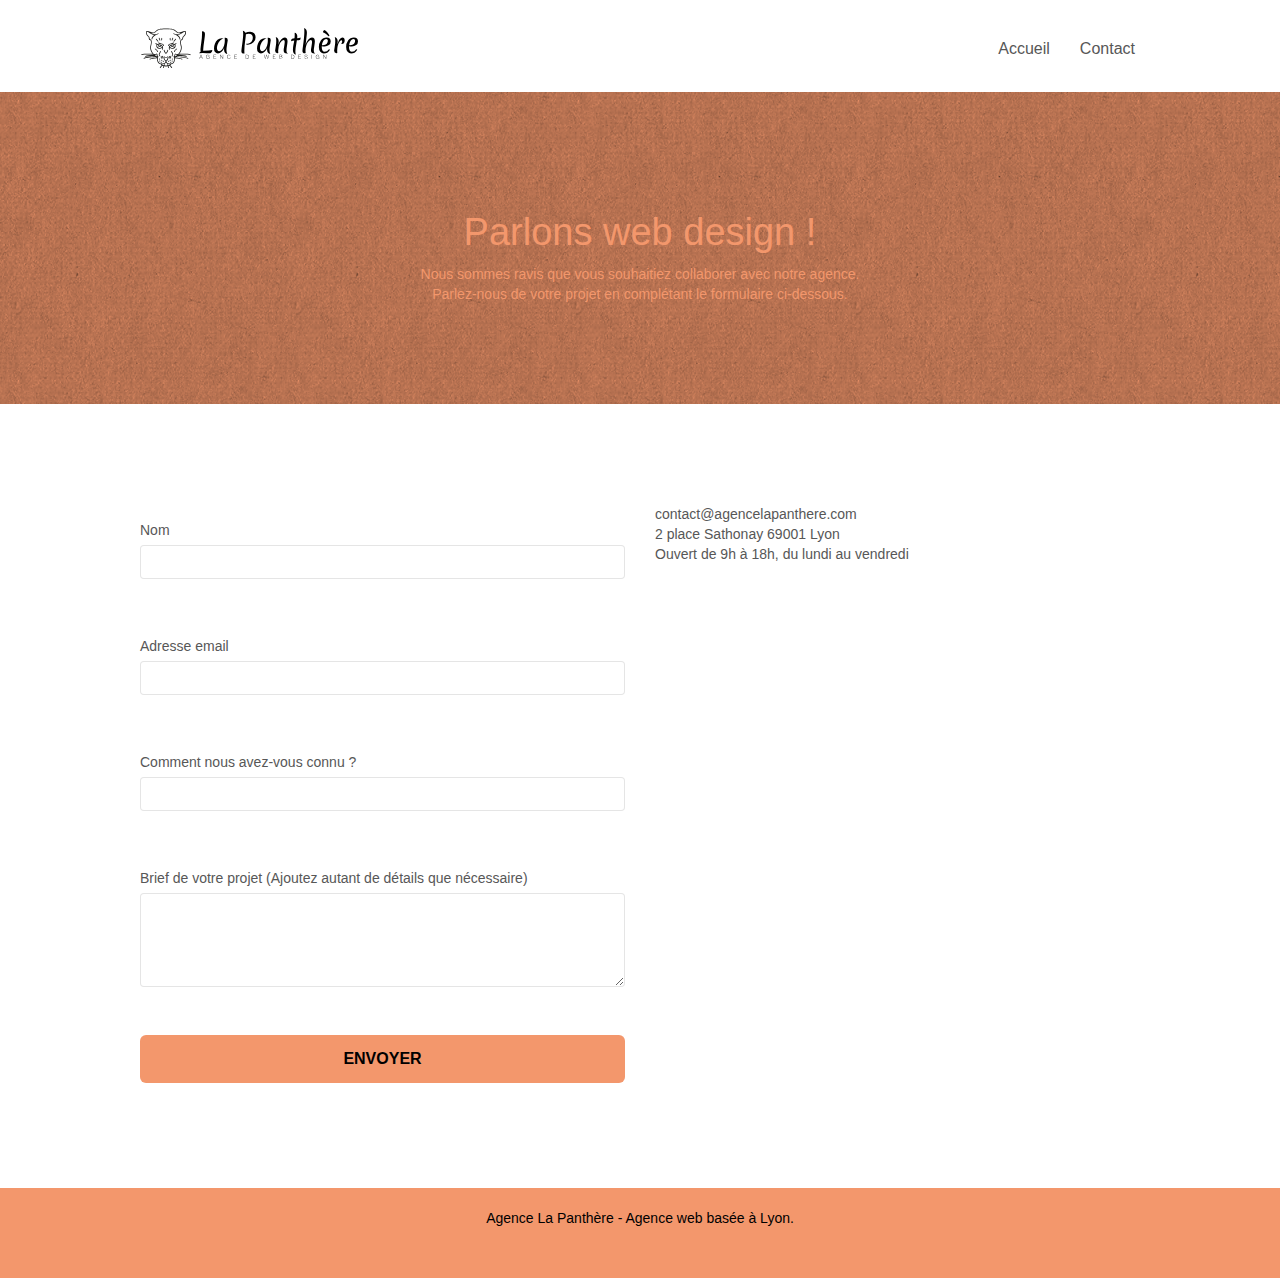
==== contact.html @ 36105abf "Maj 10 - lien de la "page2.html" vers "contact.html"" ====
<!doctype html>
<html lang="fr">
<head>
	<meta charset="utf-8">
	<meta name="keywords" content="">
	<meta name="description" content="Contact et coordonnées de l'agence de design La Panthère à Lyon et Paris pour étude de votre projet via ce formulaire, parlons de votre futur succès de stratégie de communication web, de la meilleure identité visuelle et positionnement SEO à adopter">
	<meta name="viewport" content="width=device-width, initial-scale=1.0, viewport-fit=cover">
	<link rel="shortcut icon" type="image/png" href="favicon.avif">

	<link rel="stylesheet" type="text/css" href="./css/bootstrap.css">
	<link rel="stylesheet" type="text/css" href="style.css">

	<title>contact</title>

	<!-- Analytics -->
	<!-- Analytics END -->

</head>
<body>
	<!-- Principal conteneur -->
	<div class="page-container">

		<!-- bloc-0 -->
		<div class="bloc bgc-white l-bloc " id="bloc-0">
			<div class="container bloc-sm">
				<nav class="navbar row">
					<div class="navbar-header">
						<a class="navbar-brand" alt="lien de la page d'accueil" href="index.html"><img src="img/agence-la-panthere-monochrome.svg" alt="atlanta web design logo" height="40" /></a>
						<button id="nav-toggle" type="button" class="ui-navbar-toggle navbar-toggle" data-toggle="collapse" data-target=".navbar-1">
							<span class="sr-only">Toggle navigation</span><span class="icon-bar"></span><span class="icon-bar"></span><span class="icon-bar"></span>
						</button>
					</div>
					<div class="collapse navbar-collapse navbar-1 special-dropdown-nav">
						<ul class="site-navigation nav navbar-nav">
							<li>
								<a alt="lien de la page d'accueil" href="index.html">Accueil</a>
							</li>
							<li>
							</li>
							<li>
								<a alt="lien de la page de contact" href="contact.html">Contact</a>
							</li>
						</ul>
					</div>
				</nav>
			</div>
		</div>
		<!-- bloc-0 END -->
		<!-- bloc-6 -->
		<div class="bloc bg-dots-bg bg-repeat bgc-atomic-tangerine d-bloc bloc-bg-texture texture-paper" id="bloc-6">
			<div class="container bloc-lg">
				<div class="row">
					<div class="col-sm-12">
						<h1 class="text-center hero-bloc-text tc-white">
							Parlons web design !
						</h1>
						<p class="text-center mg-lg tc-white tight-width-whitespace">
							Nous sommes ravis que vous souhaitiez collaborer avec notre agence.<br>
							Parlez-nous de votre projet en complétant le formulaire ci-dessous.
						</p>
					</div>
				</div>
			</div>
		</div>
		<!-- bloc-6 END -->
		<!-- bloc-7 -->
		<div class="bloc bgc-white l-bloc" id="bloc-7">
			<div class="container bloc-lg">
				<div class="row">
					<div class="col-sm-6">
						<form id="form_1" novalidate success-msg="Your message has been sent." fail-msg="Sorry it seems that our mail server is not responding, Sorry for the inconvenience!">
							<div class="form-group">
								<label for="name">
									Nom
								</label>
								<input id="name" class="form-control" required />
							</div>
							<div class="form-group">
								<label for="email">
									Adresse email
								</label>
								<input id="email" class="form-control" type="email" required />
							</div>
							<div class="form-group">
								<label for="input_504">
									Comment nous avez-vous connu ?
								</label>
								<input class="form-control" type="text" id="input_504" required />
							</div>
							<div class="form-group">
								<label for="message">
									Brief de votre projet (Ajoutez autant de détails que nécessaire)<br>
								</label><textarea id="message" class="form-control" rows="4" cols="50" required></textarea>
							</div>
							<button class="bloc-button btn btn-lg btn-block cta-hero btn-atomic-tangerine" type="submit">
								Envoyer
							</button>
						</form>
					</div>
					<div class="col-sm-6">
						<p>
							contact@agencelapanthere.com<br>2 place Sathonay 69001 Lyon<br>Ouvert de 9h à 18h, du lundi au vendredi<br>
						</p>
					</div>
				</div>
			</div>
		</div>
		<!-- bloc-7 END -->
		<!-- ScrollToTop Button -->
		<a class="bloc-button btn btn-d scrollToTop" onclick="scrollToTarget('1')"><span class="fa fa-chevron-up"></span></a>
		<!-- ScrollToTop Button END-->
		<!-- Footer - bloc-8 -->
		<div class="bloc bgc-atomic-tangerine d-bloc" id="bloc-8">
			<div class="container bloc-sm">
				<div class="row">
					<div class="col-sm-12">
						<p class="text-center black">
							Agence La Panthère - Agence web basée à Lyon.<br>
						</p>
						<div class="row row-no-gutters social">
							<div class="col-sm-3">
								<div class="text-center">
									<a alt="lien de la page d'accueil" class="social" href="index.html"><span class="fa fa-twitter icon-md"></span></a>
								</div>
							</div>
							<div class="col-sm-3">
								<div class="text-center">
									<a alt="lien de la page d'accueil" class="social" href="index.html"><span class="fa fa-facebook icon-md"></span></a>
								</div>
							</div>
							<div class="col-sm-3">
								<div class="text-center">
									<a alt="lien de la page d'accueil" class="social" href="index.html"><span class="fa fa-dribbble icon-md"></span></a>
								</div>
							</div>
							<div class="col-sm-3">
								<div class="text-center">
									<a alt="lien de la page d'accueil" class="social" href="index.html"><span class="fa fa-instagram icon-md"></span></a>
								</div>
							</div>
						</div>
					</div>
				</div>
			</div>
		</div>
		<!-- Footer - bloc-8 END -->

	</div>
	<!-- Principal conteneur END -->


</body>
<script src="./js/jquery-2.1.0.js"></script><!--MAJ 06--->
<script src="./js/bootstrap.js"></script><!--MAJ 06--->
<script src="./js/blocs.js"></script><!--MAJ 06--->
<script src="./js/jqBootstrapValidation.js"></script><!--MAJ 06--->
<script src="./js/formHandler.js"></script><!--MAJ 06--->
</html>
---- style.css ----
body {
    margin: 0;
    padding: 0;
    background: #FFF;
    overflow-x: hidden;
    -webkit-font-smoothing: antialiased;
    -moz-osx-font-smoothing: grayscale;
}

a,
button {
    transition: all .3s ease-in-out;
    outline: none!important;
}

a:hover {
    text-decoration: none;
    cursor: pointer;
}

#page-loading-blocs-notifaction {
    position: fixed;
    top: 0;
    bottom: 0;
    width: 100%;
    z-index: 100000;
    background: #FFFFFF url("img/pageload-spinner.gif") no-repeat center center;
}

.bloc {
    width: 100%;
    clear: both;
    background: 50% 50% no-repeat;
    padding: 0 50px;
    -webkit-background-size: cover;
    -moz-background-size: cover;
    -o-background-size: cover;
    background-size: cover;
    position: relative;
}

.bloc .container {
    padding-left: 0;
    padding-right: 0;
}

.bloc-lg {
    padding: 100px 50px;
}
/*maj texte sous forme image MAJ 08*/
.bloc-md {
    padding: 70px;
}

.bloc-sm {
    padding: 20px 50px;
}

.bg-center,
.bg-l-edge,
.bg-r-edge,
.bg-t-edge,
.bg-b-edge,
.bg-tl-edge,
.bg-bl-edge,
.bg-tr-edge,
.bg-br-edge,
.bg-repeat {
    -webkit-background-size: auto!important;
    -moz-background-size: auto!important;
    -o-background-size: auto!important;
    background-size: auto!important;
}

.bg-repeat {
    background: repeat;
}

.bg-t-edge {
    background: top no-repeat;
}

.bloc-bg-texture::before {
    content: "";
    background-size: 2px 2px;
    position: absolute;
    top: 0;
    bottom: 0;
    left: 0;
    right: 0;
}

.texture-paper::before {
    background: url("img/texture-paper.avif");
    background-size: 280px 280px;
}

.b-parallax {
    background-attachment: fixed;
}

.d-bloc {
    color: rgba(255, 255, 255, .7);
}

.d-bloc button:hover {
    color: rgba(255, 255, 255, .9);
}

.d-bloc .icon-round,
.d-bloc .icon-square,
.d-bloc .icon-rounded,
.d-bloc .icon-semi-rounded-a,
.d-bloc .icon-semi-rounded-b {
    border-color: rgba(255, 255, 255, .9);
}

.d-bloc .divider-h span {
    border-color: rgba(255, 255, 255, .2);
}

.d-bloc .a-btn,
.d-bloc .navbar a,
.d-bloc .navbar-brand,
.d-bloc a .icon-sm,
.d-bloc a .icon-md,
.d-bloc a .icon-lg,
.d-bloc a .icon-xl,
.d-bloc h1 a,
.d-bloc h2 a,
.d-bloc h3 a,
.d-bloc h4 a,
.d-bloc h5 a,
.d-bloc h6 a,
.d-bloc p a {
    color: rgba(255, 255, 255, .6);
}

.d-bloc .a-btn:hover,
.d-bloc .navbar a:hover,
.d-bloc .navbar-brand:hover,
.d-bloc a:hover .icon-sm,
.d-bloc a:hover .icon-md,
.d-bloc a:hover .icon-lg,
.d-bloc a:hover .icon-xl,
.d-bloc h1 a:hover,
.d-bloc h2 a:hover,
.d-bloc h3 a:hover,
.d-bloc h4 a:hover,
.d-bloc h5 a:hover,
.d-bloc h6 a:hover,
.d-bloc p a:hover {
    color: rgba(255, 255, 255, 1);
}

.d-bloc .navbar-toggle .icon-bar {
    background: rgba(255, 255, 255, 1);
}

.d-bloc .btn-wire,
.d-bloc .btn-wire:hover {
    color: rgba(255, 255, 255, 1);
    border-color: rgba(255, 255, 255, 1);
}

.d-bloc .panel {
    color: rgba(0, 0, 0, .5);
}

.d-bloc .panel button:hover {
    color: rgba(0, 0, 0, .7);
}

.d-bloc .panel icon {
    border-color: rgba(0, 0, 0, .7);
}

.d-bloc .panel .divider-h span {
    border-color: rgba(0, 0, 0, .1);
}

.d-bloc .panel .a-btn {
    color: rgba(0, 0, 0, .6);
}

.d-bloc .panel .a-btn:hover {
    color: rgba(0, 0, 0, 1);
}

.d-bloc .panel .btn-wire,
.d-bloc .panel .btn-wire:hover {
    color: rgba(0, 0, 0, .7);
    border-color: rgba(0, 0, 0, .3);
}

.d-bloc .panel,
.l-bloc {
    color: rgba(0, 0, 0, .5);
}

.d-bloc .panel button:hover,
.l-bloc button:hover {
    color: rgba(0, 0, 0, .7);
}

.l-bloc .icon-round,
.l-bloc .icon-square,
.l-bloc .icon-rounded,
.l-bloc .icon-semi-rounded-a,
.l-bloc .icon-semi-rounded-b {
    border-color: rgba(0, 0, 0, .7);
}

.d-bloc .panel .divider-h span,
.l-bloc .divider-h span {
    border-color: rgba(0, 0, 0, .1);
}

.d-bloc .panel .a-btn,
.l-bloc .a-btn,
.l-bloc .navbar a,
.l-bloc .navbar-brand,
.l-bloc a .icon-sm,
.l-bloc a .icon-md,
.l-bloc a .icon-lg,
.l-bloc a .icon-xl,
.l-bloc h1 a,
.l-bloc h2 a,
.l-bloc h3 a,
.l-bloc h4 a,
.l-bloc h5 a,
.l-bloc h6 a,
.l-bloc p a {
    color: rgba(0, 0, 0, .6);
}

.d-bloc .panel .a-btn:hover,
.l-bloc .a-btn:hover,
.l-bloc .navbar a:hover,
.l-bloc .navbar-brand:hover,
.l-bloc a:hover .icon-sm,
.l-bloc a:hover .icon-md,
.l-bloc a:hover .icon-lg,
.l-bloc a:hover .icon-xl,
.l-bloc h1 a:hover,
.l-bloc h2 a:hover,
.l-bloc h3 a:hover,
.l-bloc h4 a:hover,
.l-bloc h5 a:hover,
.l-bloc h6 a:hover,
.l-bloc p a:hover {
    color: rgba(0, 0, 0, 1);
}

.l-bloc .navbar-toggle .icon-bar {
    color: rgba(0, 0, 0, .6);
}

.d-bloc .panel .btn-wire,
.d-bloc .panel .btn-wire:hover,
.l-bloc .btn-wire,
.l-bloc .btn-wire:hover {
    color: rgba(0, 0, 0, .7);
    border-color: rgba(0, 0, 0, .3);
}

.voffset {
    margin-top: 30px;
}

.voffset-lg {
    margin-top: 80px;
}

.row-no-gutters {
    margin-right: 0;
    margin-left: 0;
}

.row.row-no-gutters > [class^="col-"],
.row.row-no-gutters > [class*=" col-"] {
    padding-right: 0;
    padding-left: 0;
}

#bloc-1-hero h1 {
    font-size: 32px;
}

.navbar {
    margin-bottom: 0;
    z-index: 1;
}

.navbar-brand {
    height: auto;
    padding: 3px 15px;
    font-size: 25px;
    font-weight: normal;
    font-weight: 600;
    line-height: 44px;
}

.navbar-brand img {
    max-height: 200px;
    margin: 0 5px 0 0;
    display: inline;
}

.navbar-brand img[src$=svg] {
    min-width: 100px;
}

.nav-center .navbar-brand img {
    margin: 0;
}

.navbar .nav {
    padding-top: 2px;
    margin-right: -16px;
    float: right;
    z-index: 1;
}

.nav > li {
    float: left;
    margin-top: 4px;
    font-size: 16px;
}

.navbar-nav .open .dropdown-menu > li > a {
    text-align: inherit;
}

.nav > li a:hover,
.nav > li a:focus {
    background: transparent;
}

.navbar-toggle {
    margin: 10px 10px 0 0;
    border: 0px;
}

.navbar-toggle:hover {
    background: transparent!important;
}

.navbar-toggle .icon-bar {
    background-color: rgba(0, 0, 0, .5);
    width: 26px;
}

.nav-invert .navbar .nav {
    float: left;
}

.nav-invert .navbar-header,
.nav-invert .navbar-brand {
    float: right;
    position: relative;
    z-index: 2;
}

/* ajout de la zone minimum cliquable sur mobile MAJ 04*/
.link-partner div ul li {
    padding-top: 16px;
    padding-bottom: 16px;
}

/* maj couleur des liens dans le footer MAJ 03*/
.link-partner div ul a {
    color: #000000 !important;
}

@media (min-width: 768px) {
    .site-navigation {
        position: absolute;
        top: 50%;
        right: 20px;
        transform: translate(0, -50%);
        -webkit-transform: translateY(-50%);
    }
    .nav > li .dropdown-menu a,
    .nav > li .dropdown-menu a:hover {
        color: #484848;
    }
    .nav-invert .site-navigation {
        left: 0;
        right: 0;
    }
    .nav-center {
        text-align: center;
    }
    .nav-center .navbar-header {
        width: 100%;
    }
    .nav-center .navbar-header,
    .nav-center .navbar-brand,
    .nav-center .nav > li {
        float: none;
        display: inline-block;
    }
    .nav-center .site-navigation {
        position: relative;
        width: 100%;
        right: 0;
        margin-right: 0px;
        margin-top: 20px;
    }
    .nav-center.mini-nav .navbar-toggle {
        float: none;
        margin: 10px auto 0;
    }
}

.nav > li > .dropdown a {
    background: none!important;
    display: block;
    padding: 14px 15px;
}

nav .caret {
    margin: 0 5px;
}

.dropdown-menu .dropdown-menu {
    top: -8px;
    left: 100%;
}

.dropdown-menu .dropmenu-flow-right {
    top: 100%;
    left: 0;
    margin-left: -1px;
    border-top-left-radius: 0;
    border-top-right-radius: 0;
}

.dropdown-menu .dropdown span {
    border: 4px solid black;
    border-top-color: transparent;
    border-right-color: transparent;
    border-bottom-color: transparent;
    margin: 6px -5px 0 0!important;
    float: right;
}

.mg-md {
    margin-top: 10px;
    margin-bottom: 20px;
}

.mg-lg {
    margin-top: 10px;
    margin-bottom: 40px;
}

.btn {
    margin: 0 5px 5px 0;
}

.btn.pull-right {
    margin: 0 0 5px 5px;
}

.btn-d,
.btn-d:hover,
.btn-d:focus {
    color: #FFF;
    background: rgba(0, 0, 0, .3);
}

button {
    outline: none!important;
}

.btn-rd {
    border-radius: 40px;
}

.btn-clean {
    border: 1px solid rgba(0, 0, 0, .08);
    border-bottom-color: rgba(0, 0, 0, .1);
    text-shadow: 0 1px 0 rgba(0, 0, 1, .1);
    box-shadow: 0 1px 3px rgba(0, 0, 1, .25), inset 0 1px 0 0 rgba(255, 255, 255, .15);
}

.icon-md {
    font-size: 30px!important;
}

.icon-lg {
    font-size: 60px!important;
}

.sm-shadow {
    text-shadow: 0 1px 2px rgba(0, 0, 0, .3);
}

.panel-sq,
.panel-sq .panel-heading,
.panel-sq .panel-footer {
    border-radius: 0;
}

.panel-rd {
    border-radius: 30px;
}

.panel-rd .panel-heading {
    border-radius: 29px 29px 0 0;
}

.panel-rd .panel-footer {
    border-radius: 0 0 29px 29px;
}

.form-control {
    border-color: rgba(0, 0, 0, .1);
    box-shadow: none;
}
/* ajout de la zone minimum du formulaire cliquable sur mobile MAJ 04*/
.form-group {
    padding-top: 16px;
    padding-bottom: 16px;
}
.scrollToTop {
    width: 40px;
    height: 40px;
    position: fixed;
    bottom: 20px;
    right: 20px;
    opacity: 0;
    z-index: 500;
    transition: all .3s ease-in-out;
}

.scrollToTop span {
    margin-top: 6px;
}

.showScrollTop {
    font-size: 14px;
    opacity: 1;
}

a[data-lightbox] {
    position: relative;
    display: block;
    text-align: center;
}

a[data-lightbox]:hover::before {
    content: "+";
    font-family: "HelveticaNeue-Light", "Helvetica Neue Light", "Helvetica Neue", Helvetica, Arial;
    font-size: 32px;
    width: 50px;
    height: 50px;
    margin-left: -25px;
    border-radius: 50%;
    background: rgba(0, 0, 0, .6);
    color: #FFF;
    font-weight: 100;
    z-index: 1;
    position: absolute;
    top: 50%;
    transform: translateY(-50%);
    -webkit-transform: translateY(-50%);
}

a[data-lightbox]:hover img {
    opacity: 0.6;
    -webkit-animation-fill-mode: none;
    animation-fill-mode: none;
}

#lightbox-modal {
    display: flex;
    align-items: center;
}

#lightbox-modal .modal-dialog {
    width: 90%;
    max-width: 900px;
    margin: 0 auto 0;
}

#lightbox-modal .modal-dialog img {
    max-height: 90vh;
    margin: 0 auto;
}

.lightbox-caption {
    padding: 20px;
    color: #FFF;
    background: rgba(0, 0, 0, .5);
    position: absolute;
    left: 15px;
    right: 15px;
    bottom: 5px;
}

.close-lightbox {
    color: #FFF;
    font-size: 30px;
    position: absolute;
    top: 20px;
    right: 20px;
    z-index: 20;
    background: rgba(0, 0, 0, .5);
    border: none;
    line-height: 30px;
    padding: 0 9px 5px;
    opacity: 0.3;
}

.close-lightbox:hover,
.next-lightbox:hover,
.prev-lightbox:hover {
    opacity: 1.0;
    color: #FFF;
}
/*integration Fontawesome maison et donc personnalisation MAJ 08*/
.next-lightbox,
.prev-lightbox {
    font-size: 20px;
    color: rgba(255, 255, 255, 1) !important;
    background: #F3976C !important;
    transition: all .2s ease-in-out;
    position: absolute;
    top: 45%;
    z-index: 1;
    opacity: 0.4;
}

.next-lightbox {
    padding: 6px 8px 1px 13px;
    right: 25px;
}

.prev-lightbox {
    padding: 6px 13px 1px 10px;
    left: 25px;
}

.snapshot-lb .modal-body {
    padding-bottom: 45px;
}

.snapshot-lb .lightbox-caption {
    padding: 0;
    color: rgba(0, 0, 0, .5);
    background: none;
}

h1,
h2,
h3,
h4,
h5,
h6,
p,
label,
.btn,
a {
    font-family: "helvetica";
    font-weight: 400;
    color: #575757!important;
}

.container {
    max-width: 1000px;
}

.hero-bloc-text {
    font-size: 38px;
}

.hero-bloc-text-sub {
    font-size: 36px;
}

.statement-bloc-text {
    line-height: 26px;
    font-style: italic;
    font-size: 20px;
    text-align: center;
    font-weight: lighter;
    max-width: 520px;
    margin: auto auto auto auto;
}

p {
    font-size: 14px; /*font-size: 11px; maj pour accessibilite contraste MAJ 03*/
}

.tight-width-whitespace {
    max-width: 600px;
    margin: auto auto auto auto;
}

.h1 {
    font-size: 20px;
    font-family: "Open Sans";
}

.cta-hero {
    margin-top: 22px;
    color: #FFFFFF!important;
    text-transform: uppercase;
    padding: 12px 28px 12px 28px;
    font-size: 16px;
    font-weight: 700;
}

.social {
    max-width: 400px;
    margin: auto auto auto auto;
}

h2 {
    font-size: 22px;
    line-height: 1.4em;
}

h3 {
    font-size: 15px;
    text-transform: uppercase;
    font-weight: 700;
    color: #333333!important;
}

.med-width-whitespace {
    max-width: 800px;
    margin: auto auto auto auto;
    box-shadow: 0px 0px 0px #000000;
}

h1 {
    color: #333333!important;
}

h4 {
    color: #333333!important;
}

.icons {
    margin-bottom: 14px;
    margin-top: 24px;
}

.white {
    color: #FFFFFF !important;
}

/*rajout de cette classe pour le contraste accessibilite*/
.black {
    color: #000000 !important; 
}

.portfolio-thumb {
    margin-bottom: 24px;
}

.portfolio-row {
    margin-bottom: 44px;
    margin-top: 50px;
}

.avatar {
    box-shadow: 0px 4px 9px rgba(0, 0, 0, 0.3);
}

.black-background {
    background-color: rgba(165, 147, 99, 0.7);
    padding: 40px 40px 40px 40px;
}

.bold-link {
    font-weight: 900;
    text-decoration: underline!important;
}

.bgc-white {
    background-color: #FFFFFF;
}

.bgc-dark-slate-blue {
    background-color: #364577;
}

.bgc-atomic-tangerine {
    background-color: #F3976C;
}

.tc-white {
    color: #F3976C!important;
}

.btn-atomic-tangerine {
    background: #F3976C;
    color: #000000 !important; /*color: #FFFFFF!important; modif pour contraste trop faible*/
}

.btn-atomic-tangerine:hover {
    background: #c27956!important;
    color: #FFFFFF!important;
}

.ltc-white {
    color: #FFFFFF!important;
}

.ltc-white:hover {
    color: #cccccc!important;
}

.ltc-atomic-tangerine {
    color: #F3976C!important;
}

.ltc-atomic-tangerine:hover {
    color: #c27956!important;
}

.icon-dark-slate-blue {
    color: #364577!important;
    border-color: #364577!important;
}

.bg-dots-bg {
    background-image: url("img/dots-bg.avif");
}

.bg-lines-h2-bg {
    background-image: url("img/lines-h2-bg.avif");
}

.bg-banniere {
    background-image: url("img/agence-la-panthere.avif");
}

.bg-presentation {
    background-image: url("img/image-de-presentation.avif");
}
/*ajout texte sous forme image MAJ 08*/
.para-niv1, .para-niv3 {
    font-family: 'Work Sans', sans-serif;
    font-size: 23px;
    line-height: 1.1em;
    letter-spacing: -0.05em;
    font-weight: 500;
    padding-left: 90px;
    padding-right: 90px;
    margin-top: 0;
}
/*ajout texte sous forme image MAJ 08*/
.para-niv2, .para-niv2-sign {
    font-family: 'Work Sans', sans-serif;
    font-size: 21px;
    font-style: italic;
    font-weight: 500;
    line-height: 1.1em;
    letter-spacing: -0.06em;
    padding-left: 120px;
    padding-right: 120px;
    margin-bottom: 0;
}
.para-niv2 {
    padding-top: 10px;
}
    /*ajout texte sous forme image MAJ 08*/
    .para-niv2-sign {
    font-style: normal;
    font-weight: 300;
}
.para-niv3 {
    padding-top: 20px;
    padding-bottom: 20px;
}
/*integration Fontawesome maison MAJ 08*/
.fa {
    display: inline-block;
    font-size: 20px;
    text-rendering: auto;
    -webkit-font-smoothing: antialiased;
    -moz-osx-font-smoothing: grayscale;
    font-weight: 900;
    padding-bottom: 4px;
    color: #000 !important;
}
/*integration Fontawesome maison MAJ 08*/
.fa-chevron-right:before {
    content: ">";
}
/*integration Fontawesome maison MAJ 08*/
.fa-chevron-left:before {
    content: "<";
}

@media (max-width: 1024px) {
    .bloc {
        padding-left: 20px;
        padding-right: 20px;
    }
    .bloc.full-width-bloc,
    .bloc-tile-2.full-width-bloc .container,
    .bloc-tile-3.full-width-bloc .container,
    .bloc-tile-4.full-width-bloc .container {
        padding-left: 0;
        padding-right: 0;
    }
}

@media (max-width: 992px) and (min-width: 768px) {
    .navbar .nav {
        max-width: 80%
    }
    .nav-center.navbar .nav {
        max-width: 100%
    }
}

@media only screen and (min-device-width: 768px) and (max-device-width: 1024px) and (orientation: landscape) {
    .b-parallax {
        background-attachment: scroll;
    }
}

@media only screen and (min-device-width: 1024px) and (max-device-width: 1366px) and (-webkit-min-device-pixel-ratio: 1.5) {
    .b-parallax {
        background-attachment: scroll;
    }
}

@media (max-width: 991px) {
    .container {
        width: 100%;
    }
    .b-parallax {
        background-attachment: scroll;
    }
    .page-container,
    #hero-bloc {
        overflow-x: hidden;
        position: relative;
    }
    .bloc {
        padding-left: constant(safe-area-inset-left);
        padding-right: constant(safe-area-inset-right);
    }
    .bloc-group,
    .bloc-group .bloc {
        display: block;
        width: 100%;
    }
    .bloc-fill-screen .fill-bloc-top-edge,
    .bloc-fill-screen .fill-bloc-bottom-edge {
        padding: 0 20px;
        padding-left: constant(safe-area-inset-left);
        padding-right: constant(safe-area-inset-right);
    }
}

@media (max-width: 767px) {
    .page-container {
        overflow-x: hidden;
        position: relative;
    }
    h1,
    h2,
    h3,
    h4,
    h5,
    h6,
    p,
    #disqus_thread {
        padding-left: 10px!important;
        padding-right: 10px!important;
    }
    .b-parallax {
        background-attachment: scroll;
    }
    .navbar .nav {
        padding-top: 0;
        border-top: 1px solid rgba(0, 0, 0, .2);
        float: none!important;
    }
    .navbar.row {
        margin-left: 0;
        margin-right: 0;
    }
    .site-navigation {
        position: inherit;
        transform: none;
        -webkit-transform: none;
        -ms-transform: none;
    }
    .nav > li {
        margin-top: 0;
        border-bottom: 1px solid rgba(0, 0, 0, .1);
        background: rgba(0, 0, 0, .05);
        text-align: left;
        padding-left: 15px;
        width: 100%;
    }
    .nav > li:hover {
        background: rgba(0, 0, 0, .08);
    }
    .dropdown .dropdown a .caret {
        float: none;
        margin: 5px 0 0 10px!important;
        border: 4px solid black;
        border-bottom-color: transparent;
        border-right-color: transparent;
        border-left-color: transparent;
    }
    #hero-bloc .navbar .nav {
        background: rgba(0, 0, 0, .8);
    }
    #hero-bloc .navbar .nav a {
        color: rgba(255, 255, 255, .6);
    }
    .hero {
        padding: 50px 0;
    }
    .hero-nav {
        left: -1px;
        right: -1px;
    }
    .navbar-collapse {
        padding: 0;
        overflow-x: hidden;
        -webkit-box-shadow: none;
        box-shadow: none;
    }
    .navbar-brand img {
        max-height: 40px;
        width: auto;
    }
    .nav-invert .navbar-header {
        float: none;
        width: 100%;
    }
    .nav-invert .navbar-toggle {
        float: left;
        margin-left: 10px;
    }
    .bloc {
        padding-left: 0;
        padding-right: 0;
    }
    .bloc-xxl,
    .bloc-xl,
    .bloc-lg {
        padding: 40px 0;
    }
    .bloc-sm,
    .bloc-md {
        padding-left: 0;
        padding-right: 0;
    }
    .bloc-tile-2 .container,
    .bloc-tile-3 .container,
    .bloc-tile-4 .container,
    .bloc-fill-screen .fill-bloc-top-edge,
    .bloc-fill-screen .fill-bloc-bottom-edge {
        padding-left: 0;
        padding-right: 0;
    }
    .a-block {
        padding: 0 10px;
    }
    .btn-dwn {
        display: none;
    }
    .voffset {
        margin-top: 5px;
    }
    .voffset-md {
        margin-top: 20px;
    }
    .voffset-lg {
        margin-top: 30px;
    }
    form {
        padding: 5px;
    }
    .close-lightbox {
        display: inline-block;
    }
    .blocsapp-device-iphone5 {
        background-size: 216px 425px;
        padding-top: 60px;
        width: 216px;
        height: 425px;
    }
    .blocsapp-device-iphone5 img {
        width: 180px;
        height: 320px;
    }
}

@media (max-width: 400px) {
    .bloc {
        padding-left: 0;
        padding-right: 0;
    }
}

@media (max-width: 767px) {
    .bloc-mob-center-text {
        text-align: center;
    }
}
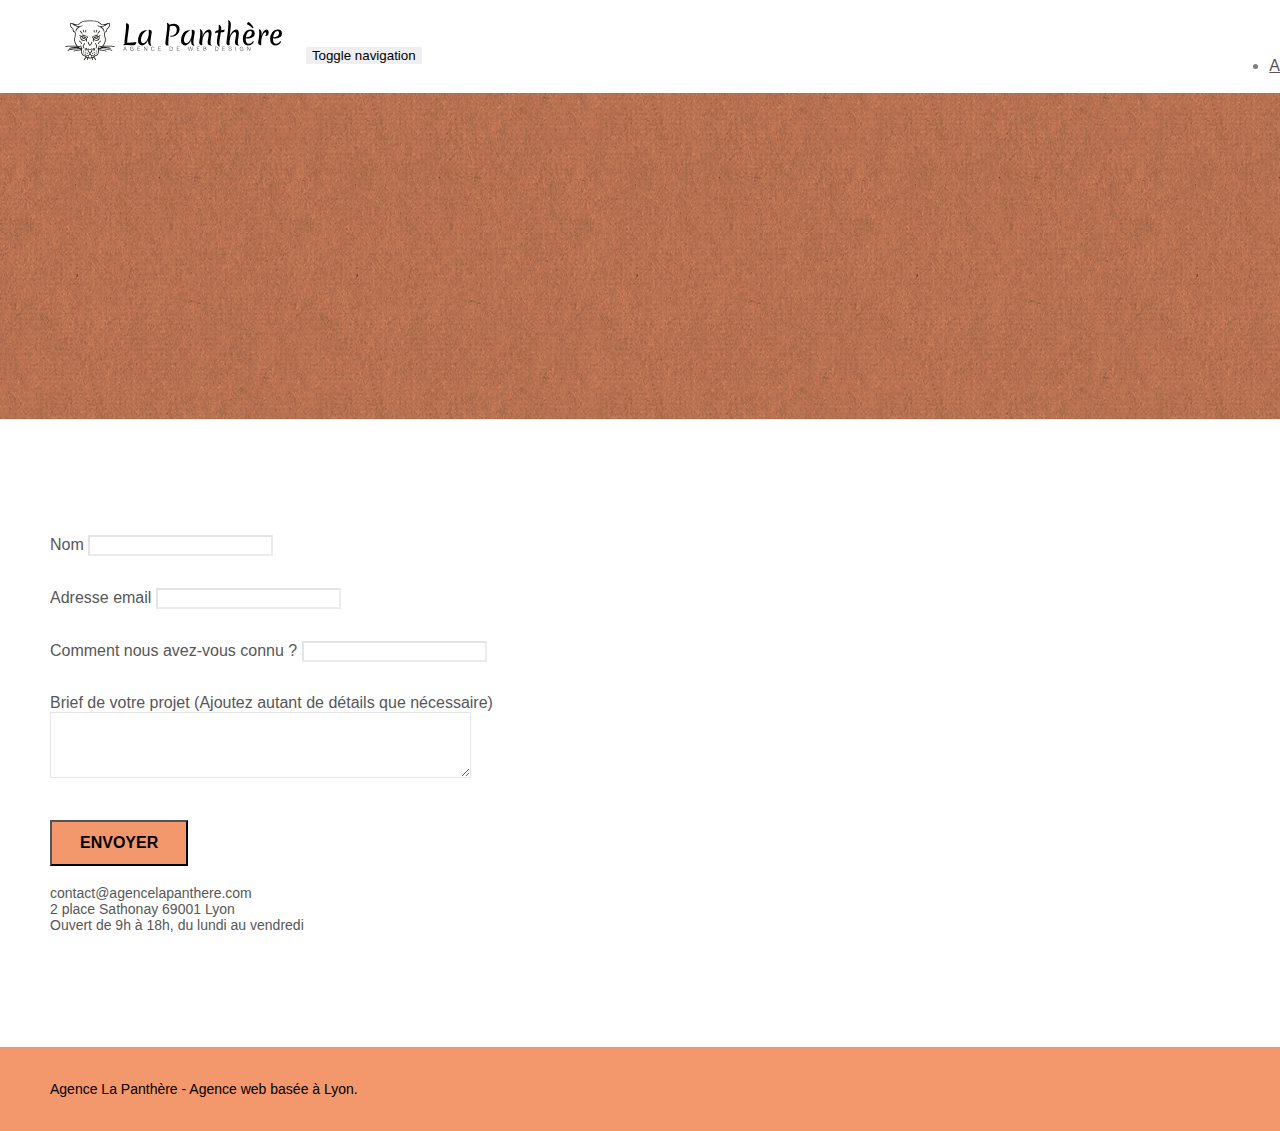
==== commit f63d0f5e: "Maj 11 - Liens toxiques du footer enlevés, répercution de la MAJ 04" ====
--- a/contact.html
+++ b/contact.html
@@ -7,10 +7,10 @@
 	<meta name="viewport" content="width=device-width, initial-scale=1.0, viewport-fit=cover">
 	<link rel="shortcut icon" type="image/png" href="favicon.avif">
 
-	<link rel="stylesheet" type="text/css" href="./css/bootstrap.css">
-	<link rel="stylesheet" type="text/css" href="style.css">
+	<link rel="stylesheet" type="text/css" href="./css/bootstrap.min.css"><!--MAJ 11--->
+	<link rel="stylesheet" type="text/css" href="style.min.css"><!--MAJ 11--->
 
-	<title>contact</title>
+	<title>page2</title>
 
 	<!-- Analytics -->
 	<!-- Analytics END -->
@@ -150,8 +150,8 @@
 
 
 </body>
-<script src="./js/jquery-2.1.0.js"></script><!--MAJ 06--->
-<script src="./js/bootstrap.js"></script><!--MAJ 06--->
+<script src="https://cdnjs.cloudflare.com/ajax/libs/jquery/2.1.0/jquery.min.js"></script><!--MAJ 11--->
+<script src="./js/bootstrap.min.js"></script><!--MAJ 11--->
 <script src="./js/blocs.js"></script><!--MAJ 06--->
 <script src="./js/jqBootstrapValidation.js"></script><!--MAJ 06--->
 <script src="./js/formHandler.js"></script><!--MAJ 06--->
--- a/style.min.css
+++ b/style.min.css
@@ -0,0 +1 @@
+body{margin:0;padding:0;background:#FFF;overflow-x:hidden;-webkit-font-smoothing:antialiased;-moz-osx-font-smoothing:grayscale}a,button{transition:all .3s ease-in-out;outline:none!important}a:hover{text-decoration:none;cursor:pointer}#page-loading-blocs-notifaction{position:fixed;top:0;bottom:0;width:100%;z-index:100000;background:#FFF url(img/pageload-spinner.gif) no-repeat center center}.bloc{width:100%;clear:both;background:50% 50% no-repeat;padding:0 50px;-webkit-background-size:cover;-moz-background-size:cover;-o-background-size:cover;background-size:cover;position:relative}.bloc .container{padding-left:0;padding-right:0}.bloc-lg{padding:100px 50px}.bloc-md{padding:70px}.bloc-sm{padding:20px 50px}.bg-center,.bg-l-edge,.bg-r-edge,.bg-t-edge,.bg-b-edge,.bg-tl-edge,.bg-bl-edge,.bg-tr-edge,.bg-br-edge,.bg-repeat{-webkit-background-size:auto!important;-moz-background-size:auto!important;-o-background-size:auto!important;background-size:auto!important}.bg-repeat{background:repeat}.bg-t-edge{background:top no-repeat}.bloc-bg-texture::before{content:"";background-size:2px 2px;position:absolute;top:0;bottom:0;left:0;right:0}.texture-paper::before{background:url(img/texture-paper.avif);background-size:280px 280px}.b-parallax{background-attachment:fixed}.d-bloc{color:rgba(255,255,255,.7)}.d-bloc button:hover{color:rgba(255,255,255,.9)}.d-bloc .icon-round,.d-bloc .icon-square,.d-bloc .icon-rounded,.d-bloc .icon-semi-rounded-a,.d-bloc .icon-semi-rounded-b{border-color:rgba(255,255,255,.9)}.d-bloc .divider-h span{border-color:rgba(255,255,255,.2)}.d-bloc .a-btn,.d-bloc .navbar a,.d-bloc .navbar-brand,.d-bloc a .icon-sm,.d-bloc a .icon-md,.d-bloc a .icon-lg,.d-bloc a .icon-xl,.d-bloc h1 a,.d-bloc h2 a,.d-bloc h3 a,.d-bloc h4 a,.d-bloc h5 a,.d-bloc h6 a,.d-bloc p a{color:rgba(255,255,255,.6)}.d-bloc .a-btn:hover,.d-bloc .navbar a:hover,.d-bloc .navbar-brand:hover,.d-bloc a:hover .icon-sm,.d-bloc a:hover .icon-md,.d-bloc a:hover .icon-lg,.d-bloc a:hover .icon-xl,.d-bloc h1 a:hover,.d-bloc h2 a:hover,.d-bloc h3 a:hover,.d-bloc h4 a:hover,.d-bloc h5 a:hover,.d-bloc h6 a:hover,.d-bloc p a:hover{color:rgba(255,255,255,1)}.d-bloc .navbar-toggle .icon-bar{background:rgba(255,255,255,1)}.d-bloc .btn-wire,.d-bloc .btn-wire:hover{color:rgba(255,255,255,1);border-color:rgba(255,255,255,1)}.d-bloc .panel{color:rgba(0,0,0,.5)}.d-bloc .panel button:hover{color:rgba(0,0,0,.7)}.d-bloc .panel icon{border-color:rgba(0,0,0,.7)}.d-bloc .panel .divider-h span{border-color:rgba(0,0,0,.1)}.d-bloc .panel .a-btn{color:rgba(0,0,0,.6)}.d-bloc .panel .a-btn:hover{color:rgba(0,0,0,1)}.d-bloc .panel .btn-wire,.d-bloc .panel .btn-wire:hover{color:rgba(0,0,0,.7);border-color:rgba(0,0,0,.3)}.d-bloc .panel,.l-bloc{color:rgba(0,0,0,.5)}.d-bloc .panel button:hover,.l-bloc button:hover{color:rgba(0,0,0,.7)}.l-bloc .icon-round,.l-bloc .icon-square,.l-bloc .icon-rounded,.l-bloc .icon-semi-rounded-a,.l-bloc .icon-semi-rounded-b{border-color:rgba(0,0,0,.7)}.d-bloc .panel .divider-h span,.l-bloc .divider-h span{border-color:rgba(0,0,0,.1)}.d-bloc .panel .a-btn,.l-bloc .a-btn,.l-bloc .navbar a,.l-bloc .navbar-brand,.l-bloc a .icon-sm,.l-bloc a .icon-md,.l-bloc a .icon-lg,.l-bloc a .icon-xl,.l-bloc h1 a,.l-bloc h2 a,.l-bloc h3 a,.l-bloc h4 a,.l-bloc h5 a,.l-bloc h6 a,.l-bloc p a{color:rgba(0,0,0,.6)}.d-bloc .panel .a-btn:hover,.l-bloc .a-btn:hover,.l-bloc .navbar a:hover,.l-bloc .navbar-brand:hover,.l-bloc a:hover .icon-sm,.l-bloc a:hover .icon-md,.l-bloc a:hover .icon-lg,.l-bloc a:hover .icon-xl,.l-bloc h1 a:hover,.l-bloc h2 a:hover,.l-bloc h3 a:hover,.l-bloc h4 a:hover,.l-bloc h5 a:hover,.l-bloc h6 a:hover,.l-bloc p a:hover{color:rgba(0,0,0,1)}.l-bloc .navbar-toggle .icon-bar{color:rgba(0,0,0,.6)}.d-bloc .panel .btn-wire,.d-bloc .panel .btn-wire:hover,.l-bloc .btn-wire,.l-bloc .btn-wire:hover{color:rgba(0,0,0,.7);border-color:rgba(0,0,0,.3)}.voffset{margin-top:30px}.voffset-lg{margin-top:80px}.row-no-gutters{margin-right:0;margin-left:0}.row.row-no-gutters>[class^="col-"],.row.row-no-gutters>[class*=" col-"]{padding-right:0;padding-left:0}#bloc-1-hero h1{font-size:32px}.navbar{margin-bottom:0;z-index:1}.navbar-brand{height:auto;padding:3px 15px;font-size:25px;font-weight:400;font-weight:600;line-height:44px}.navbar-brand img{max-height:200px;margin:0 5px 0 0;display:inline}.navbar-brand img[src$=svg]{min-width:100px}.nav-center .navbar-brand img{margin:0}.navbar .nav{padding-top:2px;margin-right:-16px;float:right;z-index:1}.nav>li{float:left;margin-top:4px;font-size:16px}.navbar-nav .open .dropdown-menu>li>a{text-align:inherit}.nav>li a:hover,.nav>li a:focus{background:transparent}.navbar-toggle{margin:10px 10px 0 0;border:0}.navbar-toggle:hover{background:transparent!important}.navbar-toggle .icon-bar{background-color:rgba(0,0,0,.5);width:26px}.nav-invert .navbar .nav{float:left}.nav-invert .navbar-header,.nav-invert .navbar-brand{float:right;position:relative;z-index:2}.link-partner div ul li{padding-top:16px;padding-bottom:16px}.link-partner div ul a{color:#000000!important}@media (min-width:768px){.site-navigation{position:absolute;top:50%;right:20px;transform:translate(0,-50%);-webkit-transform:translateY(-50%)}.nav>li .dropdown-menu a,.nav>li .dropdown-menu a:hover{color:#484848}.nav-invert .site-navigation{left:0;right:0}.nav-center{text-align:center}.nav-center .navbar-header{width:100%}.nav-center .navbar-header,.nav-center .navbar-brand,.nav-center .nav>li{float:none;display:inline-block}.nav-center .site-navigation{position:relative;width:100%;right:0;margin-right:0;margin-top:20px}.nav-center.mini-nav .navbar-toggle{float:none;margin:10px auto 0}}.nav>li>.dropdown a{background:none!important;display:block;padding:14px 15px}nav .caret{margin:0 5px}.dropdown-menu .dropdown-menu{top:-8px;left:100%}.dropdown-menu .dropmenu-flow-right{top:100%;left:0;margin-left:-1px;border-top-left-radius:0;border-top-right-radius:0}.dropdown-menu .dropdown span{border:4px solid #000;border-top-color:transparent;border-right-color:transparent;border-bottom-color:transparent;margin:6px -5px 0 0!important;float:right}.mg-md{margin-top:10px;margin-bottom:20px}.mg-lg{margin-top:10px;margin-bottom:40px}.btn{margin:0 5px 5px 0}.btn.pull-right{margin:0 0 5px 5px}.btn-d,.btn-d:hover,.btn-d:focus{color:#FFF;background:rgba(0,0,0,.3)}button{outline:none!important}.btn-rd{border-radius:40px}.btn-clean{border:1px solid rgba(0,0,0,.08);border-bottom-color:rgba(0,0,0,.1);text-shadow:0 1px 0 rgba(0,0,1,.1);box-shadow:0 1px 3px rgba(0,0,1,.25),inset 0 1px 0 0 rgba(255,255,255,.15)}.icon-md{font-size:30px!important}.icon-lg{font-size:60px!important}.sm-shadow{text-shadow:0 1px 2px rgba(0,0,0,.3)}.panel-sq,.panel-sq .panel-heading,.panel-sq .panel-footer{border-radius:0}.panel-rd{border-radius:30px}.panel-rd .panel-heading{border-radius:29px 29px 0 0}.panel-rd .panel-footer{border-radius:0 0 29px 29px}.form-control{border-color:rgba(0,0,0,.1);box-shadow:none}.form-group{padding-top:16px;padding-bottom:16px}.scrollToTop{width:40px;height:40px;position:fixed;bottom:20px;right:20px;opacity:0;z-index:500;transition:all .3s ease-in-out}.scrollToTop span{margin-top:6px}.showScrollTop{font-size:14px;opacity:1}a[data-lightbox]{position:relative;display:block;text-align:center}a[data-lightbox]:hover::before{content:"+";font-family:"HelveticaNeue-Light","Helvetica Neue Light","Helvetica Neue",Helvetica,Arial;font-size:32px;width:50px;height:50px;margin-left:-25px;border-radius:50%;background:rgba(0,0,0,.6);color:#FFF;font-weight:100;z-index:1;position:absolute;top:50%;transform:translateY(-50%);-webkit-transform:translateY(-50%)}a[data-lightbox]:hover img{opacity:.6;-webkit-animation-fill-mode:none;animation-fill-mode:none}#lightbox-modal{display:flex;align-items:center}#lightbox-modal .modal-dialog{width:90%;max-width:900px;margin:0 auto 0}#lightbox-modal .modal-dialog img{max-height:90vh;margin:0 auto}.lightbox-caption{padding:20px;color:#FFF;background:rgba(0,0,0,.5);position:absolute;left:15px;right:15px;bottom:5px}.close-lightbox{color:#FFF;font-size:30px;position:absolute;top:20px;right:20px;z-index:20;background:rgba(0,0,0,.5);border:none;line-height:30px;padding:0 9px 5px;opacity:.3}.close-lightbox:hover,.next-lightbox:hover,.prev-lightbox:hover{opacity:1;color:#FFF}.next-lightbox,.prev-lightbox{font-size:20px;color:rgba(255,255,255,.9);background:rgba(0,0,0,.5);transition:all .2s ease-in-out;position:absolute;top:45%;z-index:1;opacity:.4}.next-lightbox{padding:6px 8px 1px 13px;right:25px}.prev-lightbox{padding:6px 13px 1px 10px;left:25px}.snapshot-lb .modal-body{padding-bottom:45px}.snapshot-lb .lightbox-caption{padding:0;color:rgba(0,0,0,.5);background:none}h1,h2,h3,h4,h5,h6,p,label,.btn,a{font-family:"helvetica";font-weight:400;color:#575757!important}.container{max-width:1000px}.hero-bloc-text{font-size:38px}.hero-bloc-text-sub{font-size:36px}.statement-bloc-text{line-height:26px;font-style:italic;font-size:20px;text-align:center;font-weight:lighter;max-width:520px;margin:auto auto auto auto}p{font-size:14px}.tight-width-whitespace{max-width:600px;margin:auto auto auto auto}.h1{font-size:20px;font-family:"Open Sans"}.cta-hero{margin-top:22px;color:#FFFFFF!important;text-transform:uppercase;padding:12px 28px 12px 28px;font-size:16px;font-weight:700}.social{max-width:400px;margin:auto auto auto auto}h2{font-size:22px;line-height:1.4em}h3{font-size:15px;text-transform:uppercase;font-weight:700;color:#333333!important}.med-width-whitespace{max-width:800px;margin:auto auto auto auto;box-shadow:0 0 0 #000}h1{color:#333333!important}h4{color:#333333!important}.icons{margin-bottom:14px;margin-top:24px}.white{color:#FFFFFF!important}.black{color:#000000!important}.portfolio-thumb{margin-bottom:24px}.portfolio-row{margin-bottom:44px;margin-top:50px}.avatar{box-shadow:0 4px 9px rgba(0,0,0,.3)}.black-background{background-color:rgba(165,147,99,.7);padding:40px 40px 40px 40px}.bold-link{font-weight:900;text-decoration:underline!important}.bgc-white{background-color:#FFF}.bgc-dark-slate-blue{background-color:#364577}.bgc-atomic-tangerine{background-color:#F3976C}.tc-white{color:#F3976C!important}.btn-atomic-tangerine{background:#F3976C;color:#000000!important}.btn-atomic-tangerine:hover{background:#c27956!important;color:#FFFFFF!important}.ltc-white{color:#FFFFFF!important}.ltc-white:hover{color:#cccccc!important}.ltc-atomic-tangerine{color:#F3976C!important}.ltc-atomic-tangerine:hover{color:#c27956!important}.icon-dark-slate-blue{color:#364577!important;border-color:#364577!important}.bg-dots-bg{background-image:url(img/dots-bg.avif)}.bg-lines-h2-bg{background-image:url(img/lines-h2-bg.avif)}.bg-banniere{background-image:url(img/agence-la-panthere.avif)}.bg-presentation{background-image:url(img/image-de-presentation.avif)}.para-niv1,.para-niv3{font-family:'Work Sans',sans-serif;font-size:23px;line-height:1.1em;letter-spacing:-.05em;font-weight:500;padding-left:90px;padding-right:90px;margin-top:0}.para-niv2,.para-niv2-sign{font-family:'Work Sans',sans-serif;font-size:21px;font-style:italic;font-weight:500;line-height:1.1em;letter-spacing:-.06em;padding-left:120px;padding-right:120px;margin-bottom:0}.para-niv2{padding-top:10px}.para-niv2-sign{font-style:normal;font-weight:300}.para-niv3{padding-top:20px;padding-bottom:20px}@media (max-width:1024px){.bloc{padding-left:20px;padding-right:20px}.bloc.full-width-bloc,.bloc-tile-2.full-width-bloc .container,.bloc-tile-3.full-width-bloc .container,.bloc-tile-4.full-width-bloc .container{padding-left:0;padding-right:0}}@media (max-width:992px) and (min-width:768px){.navbar .nav{max-width:80%}.nav-center.navbar .nav{max-width:100%}}@media only screen and (min-device-width:768px) and (max-device-width:1024px) and (orientation:landscape){.b-parallax{background-attachment:scroll}}@media only screen and (min-device-width:1024px) and (max-device-width:1366px) and (-webkit-min-device-pixel-ratio:1.5){.b-parallax{background-attachment:scroll}}@media (max-width:991px){.container{width:100%}.b-parallax{background-attachment:scroll}.page-container,#hero-bloc{overflow-x:hidden;position:relative}.bloc{padding-left:constant(safe-area-inset-left);padding-right:constant(safe-area-inset-right)}.bloc-group,.bloc-group .bloc{display:block;width:100%}.bloc-fill-screen .fill-bloc-top-edge,.bloc-fill-screen .fill-bloc-bottom-edge{padding:0 20px;padding-left:constant(safe-area-inset-left);padding-right:constant(safe-area-inset-right)}}@media (max-width:767px){.page-container{overflow-x:hidden;position:relative}h1,h2,h3,h4,h5,h6,p,#disqus_thread{padding-left:10px!important;padding-right:10px!important}.b-parallax{background-attachment:scroll}.navbar .nav{padding-top:0;border-top:1px solid rgba(0,0,0,.2);float:none!important}.navbar.row{margin-left:0;margin-right:0}.site-navigation{position:inherit;transform:none;-webkit-transform:none;-ms-transform:none}.nav>li{margin-top:0;border-bottom:1px solid rgba(0,0,0,.1);background:rgba(0,0,0,.05);text-align:left;padding-left:15px;width:100%}.nav>li:hover{background:rgba(0,0,0,.08)}.dropdown .dropdown a .caret{float:none;margin:5px 0 0 10px!important;border:4px solid #000;border-bottom-color:transparent;border-right-color:transparent;border-left-color:transparent}#hero-bloc .navbar .nav{background:rgba(0,0,0,.8)}#hero-bloc .navbar .nav a{color:rgba(255,255,255,.6)}.hero{padding:50px 0}.hero-nav{left:-1px;right:-1px}.navbar-collapse{padding:0;overflow-x:hidden;-webkit-box-shadow:none;box-shadow:none}.navbar-brand img{max-height:40px;width:auto}.nav-invert .navbar-header{float:none;width:100%}.nav-invert .navbar-toggle{float:left;margin-left:10px}.bloc{padding-left:0;padding-right:0}.bloc-xxl,.bloc-xl,.bloc-lg{padding:40px 0}.bloc-sm,.bloc-md{padding-left:0;padding-right:0}.bloc-tile-2 .container,.bloc-tile-3 .container,.bloc-tile-4 .container,.bloc-fill-screen .fill-bloc-top-edge,.bloc-fill-screen .fill-bloc-bottom-edge{padding-left:0;padding-right:0}.a-block{padding:0 10px}.btn-dwn{display:none}.voffset{margin-top:5px}.voffset-md{margin-top:20px}.voffset-lg{margin-top:30px}form{padding:5px}.close-lightbox{display:inline-block}.blocsapp-device-iphone5{background-size:216px 425px;padding-top:60px;width:216px;height:425px}.blocsapp-device-iphone5 img{width:180px;height:320px}}@media (max-width:400px){.bloc{padding-left:0;padding-right:0}}@media (max-width:767px){.bloc-mob-center-text{text-align:center}}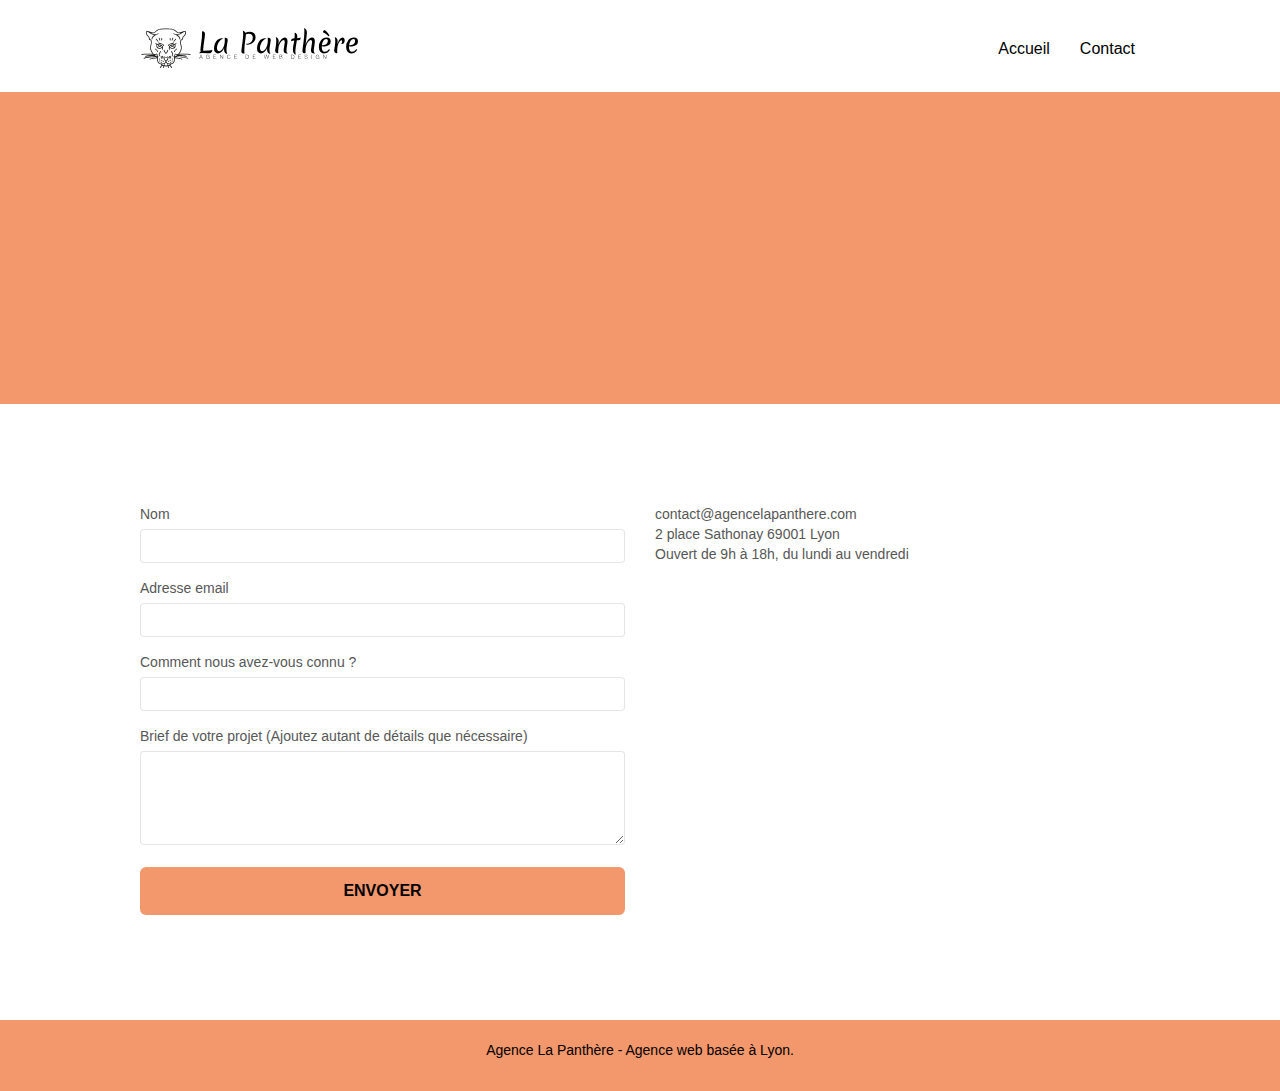
==== commit 6fb3f1f5: "Maj 10 - compatibilité W3C" ====
--- a/contact.html
+++ b/contact.html
@@ -7,10 +7,10 @@
 	<meta name="viewport" content="width=device-width, initial-scale=1.0, viewport-fit=cover">
 	<link rel="shortcut icon" type="image/png" href="favicon.avif">
 
-	<link rel="stylesheet" type="text/css" href="./css/bootstrap.min.css"><!--MAJ 11--->
-	<link rel="stylesheet" type="text/css" href="style.min.css"><!--MAJ 11--->
+	<link rel="stylesheet" type="text/css" href="./css/bootstrap.css">
+	<link rel="stylesheet" type="text/css" href="style.css">
 
-	<title>page2</title>
+	<title>contact</title>
 
 	<!-- Analytics -->
 	<!-- Analytics END -->
@@ -25,7 +25,7 @@
 			<div class="container bloc-sm">
 				<nav class="navbar row">
 					<div class="navbar-header">
-						<a class="navbar-brand" alt="lien de la page d'accueil" href="index.html"><img src="img/agence-la-panthere-monochrome.svg" alt="atlanta web design logo" height="40" /></a>
+						<a class="navbar-brand" href="index.html"><img src="img/agence-la-panthere-monochrome.svg" alt="atlanta web design logo" height="40" /></a>
 						<button id="nav-toggle" type="button" class="ui-navbar-toggle navbar-toggle" data-toggle="collapse" data-target=".navbar-1">
 							<span class="sr-only">Toggle navigation</span><span class="icon-bar"></span><span class="icon-bar"></span><span class="icon-bar"></span>
 						</button>
@@ -33,12 +33,12 @@
 					<div class="collapse navbar-collapse navbar-1 special-dropdown-nav">
 						<ul class="site-navigation nav navbar-nav">
 							<li>
-								<a alt="lien de la page d'accueil" href="index.html">Accueil</a>
+								<a href="index.html">Accueil</a>
 							</li>
 							<li>
 							</li>
 							<li>
-								<a alt="lien de la page de contact" href="contact.html">Contact</a>
+								<a href="contact.html">Contact</a>
 							</li>
 						</ul>
 					</div>
@@ -120,22 +120,22 @@
 						<div class="row row-no-gutters social">
 							<div class="col-sm-3">
 								<div class="text-center">
-									<a alt="lien de la page d'accueil" class="social" href="index.html"><span class="fa fa-twitter icon-md"></span></a>
+									<a class="social" href="index.html"><span class="fa fa-twitter icon-md"></span></a>
 								</div>
 							</div>
 							<div class="col-sm-3">
 								<div class="text-center">
-									<a alt="lien de la page d'accueil" class="social" href="index.html"><span class="fa fa-facebook icon-md"></span></a>
+									<a class="social" href="index.html"><span class="fa fa-facebook icon-md"></span></a>
 								</div>
 							</div>
 							<div class="col-sm-3">
 								<div class="text-center">
-									<a alt="lien de la page d'accueil" class="social" href="index.html"><span class="fa fa-dribbble icon-md"></span></a>
+									<a class="social" href="index.html"><span class="fa fa-dribbble icon-md"></span></a>
 								</div>
 							</div>
 							<div class="col-sm-3">
 								<div class="text-center">
-									<a alt="lien de la page d'accueil" class="social" href="index.html"><span class="fa fa-instagram icon-md"></span></a>
+									<a class="social" href="index.html"><span class="fa fa-instagram icon-md"></span></a>
 								</div>
 							</div>
 						</div>
@@ -150,8 +150,8 @@
 
 
 </body>
-<script src="https://cdnjs.cloudflare.com/ajax/libs/jquery/2.1.0/jquery.min.js"></script><!--MAJ 11--->
-<script src="./js/bootstrap.min.js"></script><!--MAJ 11--->
+<script src="./js/jquery-2.1.0.js"></script><!--MAJ 06--->
+<script src="./js/bootstrap.js"></script><!--MAJ 06--->
 <script src="./js/blocs.js"></script><!--MAJ 06--->
 <script src="./js/jqBootstrapValidation.js"></script><!--MAJ 06--->
 <script src="./js/formHandler.js"></script><!--MAJ 06--->
--- a/style.css
+++ b/style.css
@@ -0,0 +1,1058 @@
+body {
+    margin: 0;
+    padding: 0;
+    background: #FFF;
+    overflow-x: hidden;
+    -webkit-font-smoothing: antialiased;
+    -moz-osx-font-smoothing: grayscale;
+}
+
+a,
+button {
+    transition: all .3s ease-in-out;
+    outline: none!important;
+}
+
+a:hover {
+    text-decoration: none;
+    cursor: pointer;
+}
+
+#page-loading-blocs-notifaction {
+    position: fixed;
+    top: 0;
+    bottom: 0;
+    width: 100%;
+    z-index: 100000;
+    background: #FFFFFF url("img/pageload-spinner.gif") no-repeat center center;
+}
+
+.bloc {
+    width: 100%;
+    clear: both;
+    background: 50% 50% no-repeat;
+    padding: 0 50px;
+    -webkit-background-size: cover;
+    -moz-background-size: cover;
+    -o-background-size: cover;
+    background-size: cover;
+    position: relative;
+}
+
+.bloc .container {
+    padding-left: 0;
+    padding-right: 0;
+}
+
+.bloc-lg {
+    padding: 100px 50px;
+}
+
+.bloc-md {
+    padding: 50px;
+}
+
+.bloc-sm {
+    padding: 20px 50px;
+}
+
+.bg-center,
+.bg-l-edge,
+.bg-r-edge,
+.bg-t-edge,
+.bg-b-edge,
+.bg-tl-edge,
+.bg-bl-edge,
+.bg-tr-edge,
+.bg-br-edge,
+.bg-repeat {
+    -webkit-background-size: auto!important;
+    -moz-background-size: auto!important;
+    -o-background-size: auto!important;
+    background-size: auto!important;
+}
+
+.bg-repeat {
+    background: repeat;
+}
+
+.bg-t-edge {
+    background: top no-repeat;
+}
+
+.bloc-bg-texture::before {
+    content: "";
+    background-size: 2px 2px;
+    position: absolute;
+    top: 0;
+    bottom: 0;
+    left: 0;
+    right: 0;
+}
+
+.texture-paper::before {
+    background: url("img/texture-paper.png");
+    background-size: 280px 280px;
+}
+
+.b-parallax {
+    background-attachment: fixed;
+}
+
+.d-bloc {
+    color: rgba(255, 255, 255, .7);
+}
+
+.d-bloc button:hover {
+    color: rgba(255, 255, 255, .9);
+}
+
+.d-bloc .icon-round,
+.d-bloc .icon-square,
+.d-bloc .icon-rounded,
+.d-bloc .icon-semi-rounded-a,
+.d-bloc .icon-semi-rounded-b {
+    border-color: rgba(255, 255, 255, .9);
+}
+
+.d-bloc .divider-h span {
+    border-color: rgba(255, 255, 255, .2);
+}
+
+.d-bloc .a-btn,
+.d-bloc .navbar a,
+.d-bloc .navbar-brand,
+.d-bloc a .icon-sm,
+.d-bloc a .icon-md,
+.d-bloc a .icon-lg,
+.d-bloc a .icon-xl,
+.d-bloc h1 a,
+.d-bloc h2 a,
+.d-bloc h3 a,
+.d-bloc h4 a,
+.d-bloc h5 a,
+.d-bloc h6 a,
+.d-bloc p a {
+    color: rgba(255, 255, 255, .6);
+}
+
+.d-bloc .a-btn:hover,
+.d-bloc .navbar a:hover,
+.d-bloc .navbar-brand:hover,
+.d-bloc a:hover .icon-sm,
+.d-bloc a:hover .icon-md,
+.d-bloc a:hover .icon-lg,
+.d-bloc a:hover .icon-xl,
+.d-bloc h1 a:hover,
+.d-bloc h2 a:hover,
+.d-bloc h3 a:hover,
+.d-bloc h4 a:hover,
+.d-bloc h5 a:hover,
+.d-bloc h6 a:hover,
+.d-bloc p a:hover {
+    color: rgba(255, 255, 255, 1);
+}
+
+.d-bloc .navbar-toggle .icon-bar {
+    background: rgba(255, 255, 255, 1);
+}
+
+.d-bloc .btn-wire,
+.d-bloc .btn-wire:hover {
+    color: rgba(255, 255, 255, 1);
+    border-color: rgba(255, 255, 255, 1);
+}
+
+.d-bloc .panel {
+    color: rgba(0, 0, 0, .5);
+}
+
+.d-bloc .panel button:hover {
+    color: rgba(0, 0, 0, .7);
+}
+
+.d-bloc .panel icon {
+    border-color: rgba(0, 0, 0, .7);
+}
+
+.d-bloc .panel .divider-h span {
+    border-color: rgba(0, 0, 0, .1);
+}
+
+.d-bloc .panel .a-btn {
+    color: rgba(0, 0, 0, .6);
+}
+
+.d-bloc .panel .a-btn:hover {
+    color: rgba(0, 0, 0, 1);
+}
+
+.d-bloc .panel .btn-wire,
+.d-bloc .panel .btn-wire:hover {
+    color: rgba(0, 0, 0, .7);
+    border-color: rgba(0, 0, 0, .3);
+}
+
+.d-bloc .panel,
+.l-bloc {
+    color: rgba(0, 0, 0, .5);
+}
+
+.d-bloc .panel button:hover,
+.l-bloc button:hover {
+    color: rgba(0, 0, 0, .7);
+}
+
+.l-bloc .icon-round,
+.l-bloc .icon-square,
+.l-bloc .icon-rounded,
+.l-bloc .icon-semi-rounded-a,
+.l-bloc .icon-semi-rounded-b {
+    border-color: rgba(0, 0, 0, .7);
+}
+
+.d-bloc .panel .divider-h span,
+.l-bloc .divider-h span {
+    border-color: rgba(0, 0, 0, .1);
+}
+
+.d-bloc .panel .a-btn,
+.l-bloc .a-btn,
+.l-bloc .navbar a,
+.l-bloc .navbar-brand,
+.l-bloc a .icon-sm,
+.l-bloc a .icon-md,
+.l-bloc a .icon-lg,
+.l-bloc a .icon-xl,
+.l-bloc h1 a,
+.l-bloc h2 a,
+.l-bloc h3 a,
+.l-bloc h4 a,
+.l-bloc h5 a,
+.l-bloc h6 a,
+.l-bloc p a {
+    color: rgba(0, 0, 0, .6);
+}
+
+.d-bloc .panel .a-btn:hover,
+.l-bloc .a-btn:hover,
+.l-bloc .navbar a:hover,
+.l-bloc .navbar-brand:hover,
+.l-bloc a:hover .icon-sm,
+.l-bloc a:hover .icon-md,
+.l-bloc a:hover .icon-lg,
+.l-bloc a:hover .icon-xl,
+.l-bloc h1 a:hover,
+.l-bloc h2 a:hover,
+.l-bloc h3 a:hover,
+.l-bloc h4 a:hover,
+.l-bloc h5 a:hover,
+.l-bloc h6 a:hover,
+.l-bloc p a:hover {
+    color: rgba(0, 0, 0, 1);
+}
+
+.l-bloc .navbar-toggle .icon-bar {
+    color: rgba(0, 0, 0, .6);
+}
+
+.d-bloc .panel .btn-wire,
+.d-bloc .panel .btn-wire:hover,
+.l-bloc .btn-wire,
+.l-bloc .btn-wire:hover {
+    color: rgba(0, 0, 0, .7);
+    border-color: rgba(0, 0, 0, .3);
+}
+
+.voffset {
+    margin-top: 30px;
+}
+
+.voffset-lg {
+    margin-top: 80px;
+}
+
+.row-no-gutters {
+    margin-right: 0;
+    margin-left: 0;
+}
+
+.row.row-no-gutters > [class^="col-"],
+.row.row-no-gutters > [class*=" col-"] {
+    padding-right: 0;
+    padding-left: 0;
+}
+
+#bloc-1-hero h1 {
+    font-size: 32px;
+}
+
+.navbar {
+    margin-bottom: 0;
+    z-index: 1;
+}
+
+.navbar-brand {
+    height: auto;
+    padding: 3px 15px;
+    font-size: 25px;
+    font-weight: normal;
+    font-weight: 600;
+    line-height: 44px;
+}
+
+.navbar-brand img {
+    max-height: 200px;
+    margin: 0 5px 0 0;
+    display: inline;
+}
+
+.navbar-brand img[src$=svg] {
+    min-width: 100px;
+}
+
+.nav-center .navbar-brand img {
+    margin: 0;
+}
+
+.navbar .nav {
+    padding-top: 2px;
+    margin-right: -16px;
+    float: right;
+    z-index: 1;
+}
+
+.nav > li {
+    float: left;
+    margin-top: 4px;
+    font-size: 16px;
+}
+
+.navbar-nav .open .dropdown-menu > li > a {
+    text-align: inherit;
+}
+
+.nav > li a:hover,
+.nav > li a:focus {
+    background: transparent;
+}
+
+.navbar-toggle {
+    margin: 10px 10px 0 0;
+    border: 0px;
+}
+
+.navbar-toggle:hover {
+    background: transparent!important;
+}
+
+.navbar-toggle .icon-bar {
+    background-color: rgba(0, 0, 0, .5);
+    width: 26px;
+}
+
+.nav-invert .navbar .nav {
+    float: left;
+}
+
+.nav-invert .navbar-header,
+.nav-invert .navbar-brand {
+    float: right;
+    position: relative;
+    z-index: 2;
+}
+
+/* maj couleur des liens dans le footer MAJ 03*/
+.link-partner div ul a {
+    color: #000000 !important;
+}
+
+@media (min-width: 768px) {
+    .site-navigation {
+        position: absolute;
+        top: 50%;
+        right: 20px;
+        transform: translate(0, -50%);
+        -webkit-transform: translateY(-50%);
+    }
+    .nav > li .dropdown-menu a,
+    .nav > li .dropdown-menu a:hover {
+        color: #484848;
+    }
+    .nav-invert .site-navigation {
+        left: 0;
+        right: 0;
+    }
+    .nav-center {
+        text-align: center;
+    }
+    .nav-center .navbar-header {
+        width: 100%;
+    }
+    .nav-center .navbar-header,
+    .nav-center .navbar-brand,
+    .nav-center .nav > li {
+        float: none;
+        display: inline-block;
+    }
+    .nav-center .site-navigation {
+        position: relative;
+        width: 100%;
+        right: 0;
+        margin-right: 0px;
+        margin-top: 20px;
+    }
+    .nav-center.mini-nav .navbar-toggle {
+        float: none;
+        margin: 10px auto 0;
+    }
+}
+
+.nav > li > .dropdown a {
+    background: none!important;
+    display: block;
+    padding: 14px 15px;
+}
+
+nav .caret {
+    margin: 0 5px;
+}
+
+.dropdown-menu .dropdown-menu {
+    top: -8px;
+    left: 100%;
+}
+
+.dropdown-menu .dropmenu-flow-right {
+    top: 100%;
+    left: 0;
+    margin-left: -1px;
+    border-top-left-radius: 0;
+    border-top-right-radius: 0;
+}
+
+.dropdown-menu .dropdown span {
+    border: 4px solid black;
+    border-top-color: transparent;
+    border-right-color: transparent;
+    border-bottom-color: transparent;
+    margin: 6px -5px 0 0!important;
+    float: right;
+}
+
+.mg-md {
+    margin-top: 10px;
+    margin-bottom: 20px;
+}
+
+.mg-lg {
+    margin-top: 10px;
+    margin-bottom: 40px;
+}
+
+.btn {
+    margin: 0 5px 5px 0;
+}
+
+.btn.pull-right {
+    margin: 0 0 5px 5px;
+}
+
+.btn-d,
+.btn-d:hover,
+.btn-d:focus {
+    color: #FFF;
+    background: rgba(0, 0, 0, .3);
+}
+
+button {
+    outline: none!important;
+}
+
+.btn-rd {
+    border-radius: 40px;
+}
+
+.btn-clean {
+    border: 1px solid rgba(0, 0, 0, .08);
+    border-bottom-color: rgba(0, 0, 0, .1);
+    text-shadow: 0 1px 0 rgba(0, 0, 1, .1);
+    box-shadow: 0 1px 3px rgba(0, 0, 1, .25), inset 0 1px 0 0 rgba(255, 255, 255, .15);
+}
+
+.icon-md {
+    font-size: 30px!important;
+}
+
+.icon-lg {
+    font-size: 60px!important;
+}
+
+.sm-shadow {
+    text-shadow: 0 1px 2px rgba(0, 0, 0, .3);
+}
+
+.panel-sq,
+.panel-sq .panel-heading,
+.panel-sq .panel-footer {
+    border-radius: 0;
+}
+
+.panel-rd {
+    border-radius: 30px;
+}
+
+.panel-rd .panel-heading {
+    border-radius: 29px 29px 0 0;
+}
+
+.panel-rd .panel-footer {
+    border-radius: 0 0 29px 29px;
+}
+
+.form-control {
+    border-color: rgba(0, 0, 0, .1);
+    box-shadow: none;
+}
+.scrollToTop {
+    width: 40px;
+    height: 40px;
+    position: fixed;
+    bottom: 20px;
+    right: 20px;
+    opacity: 0;
+    z-index: 500;
+    transition: all .3s ease-in-out;
+}
+
+.scrollToTop span {
+    margin-top: 6px;
+}
+
+.showScrollTop {
+    font-size: 14px;
+    opacity: 1;
+}
+
+a[data-lightbox] {
+    position: relative;
+    display: block;
+    text-align: center;
+}
+
+a[data-lightbox]:hover::before {
+    content: "+";
+    font-family: "HelveticaNeue-Light", "Helvetica Neue Light", "Helvetica Neue", Helvetica, Arial;
+    font-size: 32px;
+    width: 50px;
+    height: 50px;
+    margin-left: -25px;
+    border-radius: 50%;
+    background: rgba(0, 0, 0, .6);
+    color: #FFF;
+    font-weight: 100;
+    z-index: 1;
+    position: absolute;
+    top: 50%;
+    transform: translateY(-50%);
+    -webkit-transform: translateY(-50%);
+}
+
+a[data-lightbox]:hover img {
+    opacity: 0.6;
+    -webkit-animation-fill-mode: none;
+    animation-fill-mode: none;
+}
+
+#lightbox-modal {
+    display: flex;
+    align-items: center;
+}
+
+#lightbox-modal .modal-dialog {
+    width: 90%;
+    max-width: 900px;
+    margin: 0 auto 0;
+}
+
+#lightbox-modal .modal-dialog img {
+    max-height: 90vh;
+    margin: 0 auto;
+}
+
+.lightbox-caption {
+    padding: 20px;
+    color: #FFF;
+    background: rgba(0, 0, 0, .5);
+    position: absolute;
+    left: 15px;
+    right: 15px;
+    bottom: 5px;
+}
+
+.close-lightbox {
+    color: #FFF;
+    font-size: 30px;
+    position: absolute;
+    top: 20px;
+    right: 20px;
+    z-index: 20;
+    background: rgba(0, 0, 0, .5);
+    border: none;
+    line-height: 30px;
+    padding: 0 9px 5px;
+    opacity: 0.3;
+}
+
+.close-lightbox:hover,
+.next-lightbox:hover,
+.prev-lightbox:hover {
+    opacity: 1.0;
+    color: #FFF;
+}
+
+.next-lightbox,
+.prev-lightbox {
+    font-size: 20px;
+    color: rgba(255, 255, 255, .9);
+    background: rgba(0, 0, 0, .5);
+    transition: all .2s ease-in-out;
+    position: absolute;
+    top: 45%;
+    z-index: 1;
+    opacity: 0.4;
+}
+
+.next-lightbox {
+    padding: 6px 8px 1px 13px;
+    right: 25px;
+}
+
+.prev-lightbox {
+    padding: 6px 13px 1px 10px;
+    left: 25px;
+}
+
+.snapshot-lb .modal-body {
+    padding-bottom: 45px;
+}
+
+.snapshot-lb .lightbox-caption {
+    padding: 0;
+    color: rgba(0, 0, 0, .5);
+    background: none;
+}
+
+h1,
+h2,
+h3,
+h4,
+h5,
+h6,
+p,
+label,
+.btn {
+    font-family: "helvetica";
+    font-weight: 400;
+    color: #575757!important;
+}
+/*Liens qui manquent de contraste MAJ 03*/
+a {
+    font-family: "helvetica";
+    font-weight: 400;
+    color: #000000 !important;
+}
+.container {
+    max-width: 1000px;
+}
+
+.hero-bloc-text {
+    font-size: 38px;
+}
+
+.hero-bloc-text-sub {
+    font-size: 36px;
+}
+
+.statement-bloc-text {
+    line-height: 26px;
+    font-style: italic;
+    font-size: 20px;
+    text-align: center;
+    font-weight: lighter;
+    max-width: 520px;
+    margin: auto auto auto auto;
+}
+
+p {
+    font-size: 14px; /*font-size: 11px; maj pour accessibilite contraste MAJ 03*/
+}
+
+.tight-width-whitespace {
+    max-width: 600px;
+    margin: auto auto auto auto;
+}
+
+.h1 {
+    font-size: 20px;
+    font-family: "Open Sans";
+}
+
+.cta-hero {
+    margin-top: 22px;
+    color: #FFFFFF!important;
+    text-transform: uppercase;
+    padding: 12px 28px 12px 28px;
+    font-size: 16px;
+    font-weight: 700;
+}
+
+.social {
+    max-width: 400px;
+    margin: auto auto auto auto;
+}
+
+h2 {
+    font-size: 22px;
+    line-height: 1.4em;
+}
+
+h3 {
+    font-size: 15px;
+    text-transform: uppercase;
+    font-weight: 700;
+    color: #333333!important;
+}
+
+.med-width-whitespace {
+    max-width: 800px;
+    margin: auto auto auto auto;
+    box-shadow: 0px 0px 0px #000000;
+}
+
+h1 {
+    color: #333333!important;
+}
+
+h4 {
+    color: #333333!important;
+}
+
+.icons {
+    margin-bottom: 14px;
+    margin-top: 24px;
+}
+
+.white {
+    color: #FFFFFF !important;
+}
+
+/*rajout de cette classe pour le contraste accessibilite*/
+.black {
+    color: #000000 !important; 
+}
+
+.portfolio-thumb {
+    margin-bottom: 24px;
+}
+
+.portfolio-row {
+    margin-bottom: 44px;
+    margin-top: 50px;
+}
+
+.avatar {
+    box-shadow: 0px 4px 9px rgba(0, 0, 0, 0.3);
+}
+
+.black-background {
+    background-color: rgba(165, 147, 99, 0.7);
+    padding: 40px 40px 40px 40px;
+}
+
+.bold-link {
+    font-weight: 900;
+    text-decoration: underline!important;
+}
+
+.bgc-white {
+    background-color: #FFFFFF;
+}
+
+.bgc-dark-slate-blue {
+    background-color: #364577;
+}
+
+.btn-atomic-tangerine {
+    background: #F3976C;
+}
+.bgc-atomic-tangerine {
+    background-color: #F3976C;
+}
+
+.tc-white {
+    color: #F3976C!important;
+}
+
+.btn-atomic-tangerine {
+    background: #F3976C;
+    color: #000000 !important; /*color: #FFFFFF!important; modif pour contraste trop faible*/
+}
+
+.btn-atomic-tangerine:hover {
+    background: #c27956!important;
+    color: #FFFFFF!important;
+}
+
+.ltc-white {
+    color: #FFFFFF!important;
+}
+
+.ltc-white:hover {
+    color: #cccccc!important;
+}
+
+.ltc-atomic-tangerine {
+    color: #F3976C!important;
+}
+
+.ltc-atomic-tangerine:hover {
+    color: #c27956!important;
+}
+
+.icon-dark-slate-blue {
+    color: #364577!important;
+    border-color: #364577!important;
+}
+
+.bg-dots-bg {
+    background-image: url("img/dots-bg.png");
+}
+
+.bg-lines-h2-bg {
+    background-image: url("img/lines-h2-bg.png");
+}
+
+.bg-banniere {
+    background-image: url("img/agence-la-panthere.jpg");
+}
+
+.bg-presentation {
+    background-image: url("img/image-de-presentation.bmp");
+}
+
+@media (max-width: 1024px) {
+    .bloc {
+        padding-left: 20px;
+        padding-right: 20px;
+    }
+    .bloc.full-width-bloc,
+    .bloc-tile-2.full-width-bloc .container,
+    .bloc-tile-3.full-width-bloc .container,
+    .bloc-tile-4.full-width-bloc .container {
+        padding-left: 0;
+        padding-right: 0;
+    }
+}
+
+@media (max-width: 992px) and (min-width: 768px) {
+    .navbar .nav {
+        max-width: 80%
+    }
+    .nav-center.navbar .nav {
+        max-width: 100%
+    }
+}
+
+@media only screen and (min-device-width: 768px) and (max-device-width: 1024px) and (orientation: landscape) {
+    .b-parallax {
+        background-attachment: scroll;
+    }
+}
+
+@media only screen and (min-device-width: 1024px) and (max-device-width: 1366px) and (-webkit-min-device-pixel-ratio: 1.5) {
+    .b-parallax {
+        background-attachment: scroll;
+    }
+}
+
+@media (max-width: 991px) {
+    .container {
+        width: 100%;
+    }
+    .b-parallax {
+        background-attachment: scroll;
+    }
+    .page-container,
+    #hero-bloc {
+        overflow-x: hidden;
+        position: relative;
+    }
+    .bloc {
+        padding-left: constant(safe-area-inset-left);
+        padding-right: constant(safe-area-inset-right);
+    }
+    .bloc-group,
+    .bloc-group .bloc {
+        display: block;
+        width: 100%;
+    }
+    .bloc-fill-screen .fill-bloc-top-edge,
+    .bloc-fill-screen .fill-bloc-bottom-edge {
+        padding: 0 20px;
+        padding-left: constant(safe-area-inset-left);
+        padding-right: constant(safe-area-inset-right);
+    }
+}
+
+@media (max-width: 767px) {
+    .page-container {
+        overflow-x: hidden;
+        position: relative;
+    }
+    h1,
+    h2,
+    h3,
+    h4,
+    h5,
+    h6,
+    p,
+    #disqus_thread {
+        padding-left: 10px!important;
+        padding-right: 10px!important;
+    }
+    .b-parallax {
+        background-attachment: scroll;
+    }
+    .navbar .nav {
+        padding-top: 0;
+        border-top: 1px solid rgba(0, 0, 0, .2);
+        float: none!important;
+    }
+    .navbar.row {
+        margin-left: 0;
+        margin-right: 0;
+    }
+    .site-navigation {
+        position: inherit;
+        transform: none;
+        -webkit-transform: none;
+        -ms-transform: none;
+    }
+    .nav > li {
+        margin-top: 0;
+        border-bottom: 1px solid rgba(0, 0, 0, .1);
+        background: rgba(0, 0, 0, .05);
+        text-align: left;
+        padding-left: 15px;
+        width: 100%;
+    }
+    .nav > li:hover {
+        background: rgba(0, 0, 0, .08);
+    }
+    .dropdown .dropdown a .caret {
+        float: none;
+        margin: 5px 0 0 10px!important;
+        border: 4px solid black;
+        border-bottom-color: transparent;
+        border-right-color: transparent;
+        border-left-color: transparent;
+    }
+    #hero-bloc .navbar .nav {
+        background: rgba(0, 0, 0, .8);
+    }
+    #hero-bloc .navbar .nav a {
+        color: rgba(255, 255, 255, .6);
+    }
+    .hero {
+        padding: 50px 0;
+    }
+    .hero-nav {
+        left: -1px;
+        right: -1px;
+    }
+    .navbar-collapse {
+        padding: 0;
+        overflow-x: hidden;
+        -webkit-box-shadow: none;
+        box-shadow: none;
+    }
+    .navbar-brand img {
+        max-height: 40px;
+        width: auto;
+    }
+    .nav-invert .navbar-header {
+        float: none;
+        width: 100%;
+    }
+    .nav-invert .navbar-toggle {
+        float: left;
+        margin-left: 10px;
+    }
+    .bloc {
+        padding-left: 0;
+        padding-right: 0;
+    }
+    .bloc-xxl,
+    .bloc-xl,
+    .bloc-lg {
+        padding: 40px 0;
+    }
+    .bloc-sm,
+    .bloc-md {
+        padding-left: 0;
+        padding-right: 0;
+    }
+    .bloc-tile-2 .container,
+    .bloc-tile-3 .container,
+    .bloc-tile-4 .container,
+    .bloc-fill-screen .fill-bloc-top-edge,
+    .bloc-fill-screen .fill-bloc-bottom-edge {
+        padding-left: 0;
+        padding-right: 0;
+    }
+    .a-block {
+        padding: 0 10px;
+    }
+    .btn-dwn {
+        display: none;
+    }
+    .voffset {
+        margin-top: 5px;
+    }
+    .voffset-md {
+        margin-top: 20px;
+    }
+    .voffset-lg {
+        margin-top: 30px;
+    }
+    form {
+        padding: 5px;
+    }
+    .close-lightbox {
+        display: inline-block;
+    }
+    .blocsapp-device-iphone5 {
+        background-size: 216px 425px;
+        padding-top: 60px;
+        width: 216px;
+        height: 425px;
+    }
+    .blocsapp-device-iphone5 img {
+        width: 180px;
+        height: 320px;
+    }
+}
+
+@media (max-width: 400px) {
+    .bloc {
+        padding-left: 0;
+        padding-right: 0;
+    }
+}
+
+@media (max-width: 767px) {
+    .bloc-mob-center-text {
+        text-align: center;
+    }
+}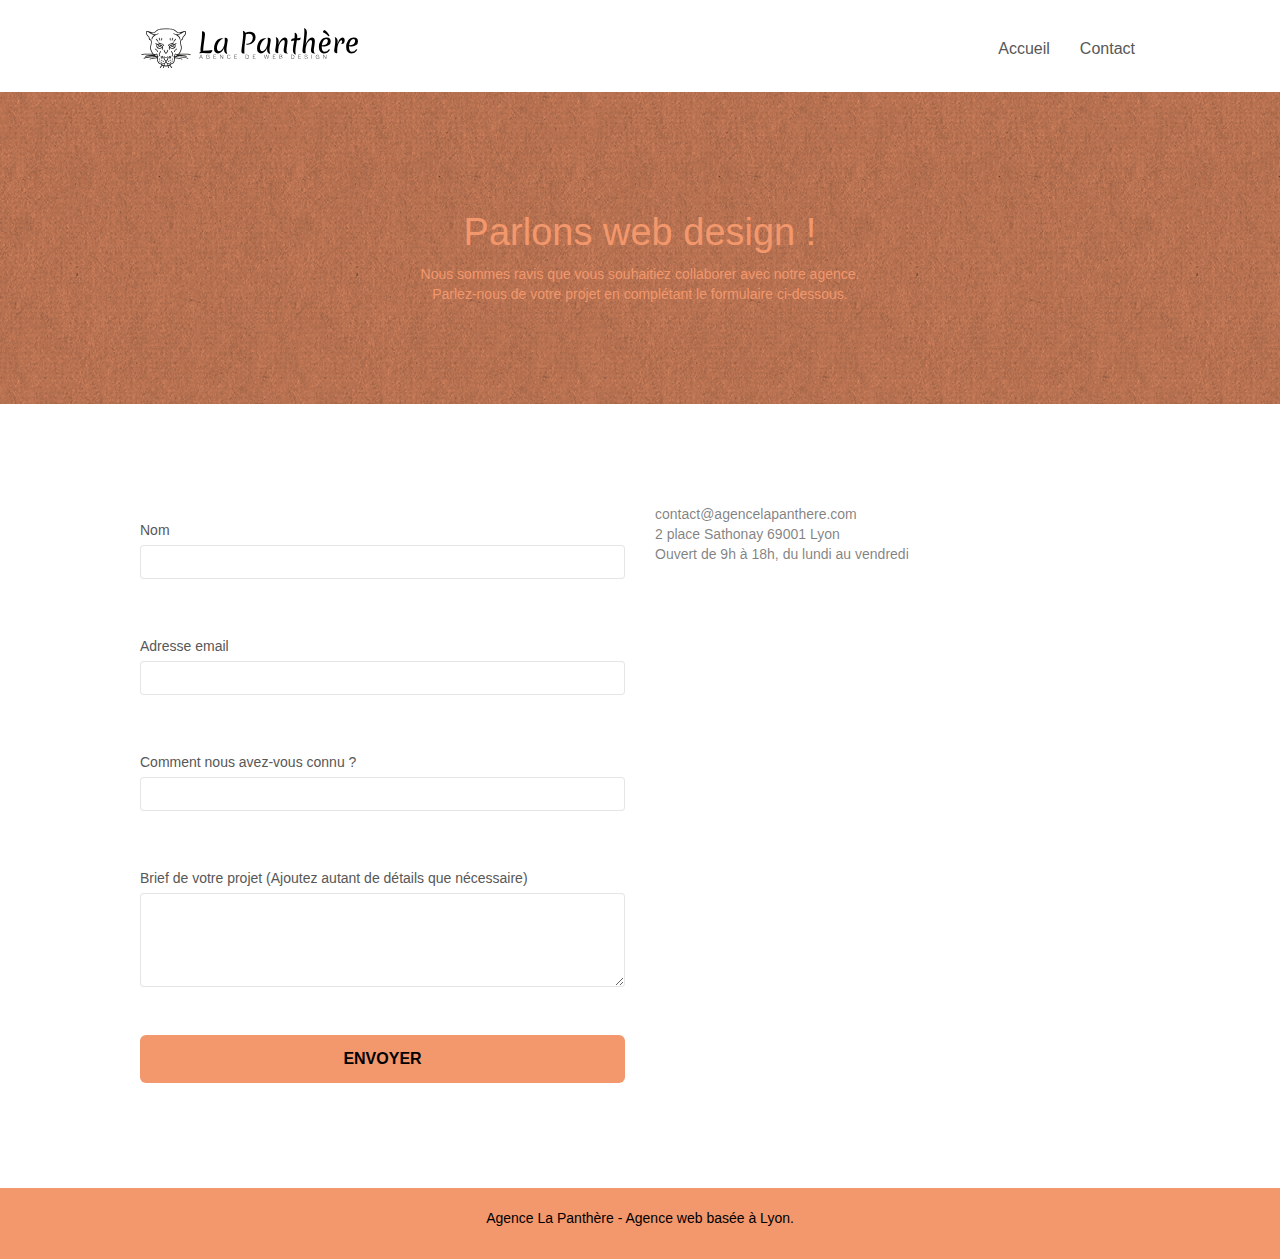
==== commit fbd5f736: "Maj 11 - Remplacement des DIV par des balises sémantiques principales" ====
--- a/contact.html
+++ b/contact.html
@@ -1,4 +1,4 @@
-<!doctype html>
+<!DOCTYPE html>
 <html lang="fr">
 <head>
 	<meta charset="utf-8">
@@ -10,149 +10,148 @@
 	<link rel="stylesheet" type="text/css" href="./css/bootstrap.css">
 	<link rel="stylesheet" type="text/css" href="style.css">
 
+	<script src="./js/jquery-2.1.0.js"></script>
+	<script src="./js/bootstrap.js"></script>
+	<script src="./js/blocs.js"></script>
+	<script src="./js/jqBootstrapValidation.js"></script>
+	<script src="./js/formHandler.js"></script>
+
 	<title>contact</title>
 
 	<!-- Analytics -->
 	<!-- Analytics END -->
 
 </head>
-<body>
-	<!-- Principal conteneur -->
-	<div class="page-container">
+	<body>
+		<!-- Principal conteneur -->
+		<main class="page-container">
 
-		<!-- bloc-0 -->
-		<div class="bloc bgc-white l-bloc " id="bloc-0">
-			<div class="container bloc-sm">
-				<nav class="navbar row">
-					<div class="navbar-header">
-						<a class="navbar-brand" href="index.html"><img src="img/agence-la-panthere-monochrome.svg" alt="atlanta web design logo" height="40" /></a>
-						<button id="nav-toggle" type="button" class="ui-navbar-toggle navbar-toggle" data-toggle="collapse" data-target=".navbar-1">
-							<span class="sr-only">Toggle navigation</span><span class="icon-bar"></span><span class="icon-bar"></span><span class="icon-bar"></span>
-						</button>
-					</div>
-					<div class="collapse navbar-collapse navbar-1 special-dropdown-nav">
-						<ul class="site-navigation nav navbar-nav">
-							<li>
-								<a href="index.html">Accueil</a>
-							</li>
-							<li>
-							</li>
-							<li>
-								<a href="contact.html">Contact</a>
-							</li>
-						</ul>
-					</div>
-				</nav>
-			</div>
-		</div>
-		<!-- bloc-0 END -->
-		<!-- bloc-6 -->
-		<div class="bloc bg-dots-bg bg-repeat bgc-atomic-tangerine d-bloc bloc-bg-texture texture-paper" id="bloc-6">
-			<div class="container bloc-lg">
-				<div class="row">
-					<div class="col-sm-12">
-						<h1 class="text-center hero-bloc-text tc-white">
-							Parlons web design !
-						</h1>
-						<p class="text-center mg-lg tc-white tight-width-whitespace">
-							Nous sommes ravis que vous souhaitiez collaborer avec notre agence.<br>
-							Parlez-nous de votre projet en complétant le formulaire ci-dessous.
-						</p>
+			<!-- bloc-0 -->
+			<section class="bloc bgc-white l-bloc " id="bloc-0">
+				<div class="container bloc-sm">
+					<nav class="navbar row">
+						<div class="navbar-header">
+							<a class="navbar-brand" href="index.html"><img src="img/agence-la-panthere-monochrome.svg" alt="atlanta web design logo" height="40" /></a>
+							<button id="nav-toggle" type="button" class="ui-navbar-toggle navbar-toggle" data-toggle="collapse" data-target=".navbar-1">
+								<span class="sr-only">Toggle navigation</span><span class="icon-bar"></span><span class="icon-bar"></span><span class="icon-bar"></span>
+							</button>
+						</div>
+						<div class="collapse navbar-collapse navbar-1 special-dropdown-nav">
+							<ul class="site-navigation nav navbar-nav">
+								<li>
+									<a href="index.html">Accueil</a>
+								</li>
+								<li>
+								</li>
+								<li>
+									<a href="contact.html">Contact</a>
+								</li>
+							</ul>
+						</div>
+					</nav>
+				</div>
+			</section>
+			<!-- bloc-0 END -->
+			<!-- bloc-6 -->
+			<section class="bloc bg-dots-bg bg-repeat bgc-atomic-tangerine d-bloc bloc-bg-texture texture-paper" id="bloc-6">
+				<div class="container bloc-lg">
+					<div class="row">
+						<div class="col-sm-12">
+							<h1 class="text-center hero-bloc-text tc-white">
+								Parlons web design !
+							</h1>
+							<p class="text-center mg-lg tc-white tight-width-whitespace">
+								Nous sommes ravis que vous souhaitiez collaborer avec notre agence.<br>
+								Parlez-nous de votre projet en complétant le formulaire ci-dessous.
+							</p>
+						</div>
 					</div>
 				</div>
-			</div>
-		</div>
-		<!-- bloc-6 END -->
-		<!-- bloc-7 -->
-		<div class="bloc bgc-white l-bloc" id="bloc-7">
-			<div class="container bloc-lg">
-				<div class="row">
-					<div class="col-sm-6">
-						<form id="form_1" novalidate success-msg="Your message has been sent." fail-msg="Sorry it seems that our mail server is not responding, Sorry for the inconvenience!">
-							<div class="form-group">
-								<label for="name">
-									Nom
-								</label>
-								<input id="name" class="form-control" required />
-							</div>
-							<div class="form-group">
-								<label for="email">
-									Adresse email
-								</label>
-								<input id="email" class="form-control" type="email" required />
-							</div>
-							<div class="form-group">
-								<label for="input_504">
-									Comment nous avez-vous connu ?
-								</label>
-								<input class="form-control" type="text" id="input_504" required />
-							</div>
-							<div class="form-group">
-								<label for="message">
-									Brief de votre projet (Ajoutez autant de détails que nécessaire)<br>
-								</label><textarea id="message" class="form-control" rows="4" cols="50" required></textarea>
-							</div>
-							<button class="bloc-button btn btn-lg btn-block cta-hero btn-atomic-tangerine" type="submit">
-								Envoyer
-							</button>
-						</form>
-					</div>
-					<div class="col-sm-6">
-						<p>
-							contact@agencelapanthere.com<br>2 place Sathonay 69001 Lyon<br>Ouvert de 9h à 18h, du lundi au vendredi<br>
-						</p>
+			</section>
+			<!-- bloc-6 END -->
+			<!-- bloc-7 -->
+			<section class="bloc bgc-white l-bloc" id="bloc-7">
+				<div class="container bloc-lg">
+					<div class="row">
+						<div class="col-sm-6">
+							<form id="form_1" novalidate>
+								<div class="form-group">
+									<label for="name">
+										Nom
+									</label>
+									<input id="name" class="form-control" required />
+								</div>
+								<div class="form-group">
+									<label for="email">
+										Adresse email
+									</label>
+									<input id="email" class="form-control" type="email" required />
+								</div>
+								<div class="form-group">
+									<label for="input_504">
+										Comment nous avez-vous connu ?
+									</label>
+									<input class="form-control" type="text" id="input_504" required />
+								</div>
+								<div class="form-group">
+									<label for="message">
+										Brief de votre projet (Ajoutez autant de détails que nécessaire)<br>
+									</label><textarea id="message" class="form-control" rows="4" cols="50" required></textarea>
+								</div>
+								<button class="bloc-button btn btn-lg btn-block cta-hero btn-atomic-tangerine" type="submit">
+									Envoyer
+								</button>
+							</form>
+						</div>
+						<div class="col-sm-6">
+							<adress>
+								contact@agencelapanthere.com<br>2 place Sathonay 69001 Lyon<br>Ouvert de 9h à 18h, du lundi au vendredi<br>
+							</adress>
+						</div>
 					</div>
 				</div>
-			</div>
-		</div>
-		<!-- bloc-7 END -->
-		<!-- ScrollToTop Button -->
-		<a class="bloc-button btn btn-d scrollToTop" onclick="scrollToTarget('1')"><span class="fa fa-chevron-up"></span></a>
-		<!-- ScrollToTop Button END-->
-		<!-- Footer - bloc-8 -->
-		<div class="bloc bgc-atomic-tangerine d-bloc" id="bloc-8">
-			<div class="container bloc-sm">
-				<div class="row">
-					<div class="col-sm-12">
-						<p class="text-center black">
-							Agence La Panthère - Agence web basée à Lyon.<br>
-						</p>
-						<div class="row row-no-gutters social">
-							<div class="col-sm-3">
-								<div class="text-center">
-									<a class="social" href="index.html"><span class="fa fa-twitter icon-md"></span></a>
+			</section>
+			<!-- bloc-7 END -->
+			<!-- ScrollToTop Button -->
+			<a class="bloc-button btn btn-d scrollToTop" onclick="scrollToTarget('1')"><span class="fa fa-chevron-up"></span></a>
+			<!-- ScrollToTop Button END-->
+			<!-- Footer - bloc-8 -->
+			<footer class="bloc bgc-atomic-tangerine d-bloc" id="bloc-8">
+				<div class="container bloc-sm">
+					<div class="row">
+						<div class="col-sm-12">
+							<p class="text-center black">
+								Agence La Panthère - Agence web basée à Lyon.<br>
+							</p>
+							<div class="row row-no-gutters social">
+								<div class="col-sm-3">
+									<div class="text-center">
+										<a class="social" href="index.html"><span class="fa fa-twitter icon-md"></span></a>
+									</div>
 								</div>
-							</div>
-							<div class="col-sm-3">
-								<div class="text-center">
-									<a class="social" href="index.html"><span class="fa fa-facebook icon-md"></span></a>
+								<div class="col-sm-3">
+									<div class="text-center">
+										<a class="social" href="index.html"><span class="fa fa-facebook icon-md"></span></a>
+									</div>
 								</div>
-							</div>
-							<div class="col-sm-3">
-								<div class="text-center">
-									<a class="social" href="index.html"><span class="fa fa-dribbble icon-md"></span></a>
+								<div class="col-sm-3">
+									<div class="text-center">
+										<a class="social" href="index.html"><span class="fa fa-dribbble icon-md"></span></a>
+									</div>
 								</div>
-							</div>
-							<div class="col-sm-3">
-								<div class="text-center">
-									<a class="social" href="index.html"><span class="fa fa-instagram icon-md"></span></a>
+								<div class="col-sm-3">
+									<div class="text-center">
+										<a class="social" href="index.html"><span class="fa fa-instagram icon-md"></span></a>
+									</div>
 								</div>
 							</div>
 						</div>
 					</div>
 				</div>
-			</div>
-		</div>
-		<!-- Footer - bloc-8 END -->
+			</footer>
+			<!-- Footer - bloc-8 END -->
 
-	</div>
-	<!-- Principal conteneur END -->
-
-
-</body>
-<script src="./js/jquery-2.1.0.js"></script><!--MAJ 06--->
-<script src="./js/bootstrap.js"></script><!--MAJ 06--->
-<script src="./js/blocs.js"></script><!--MAJ 06--->
-<script src="./js/jqBootstrapValidation.js"></script><!--MAJ 06--->
-<script src="./js/formHandler.js"></script><!--MAJ 06--->
-</html>
+		</main>
+		<!-- Principal conteneur END -->
+	</body>
+</html>--- a/style.css
+++ b/style.css
@@ -47,9 +47,9 @@
 .bloc-lg {
     padding: 100px 50px;
 }
-
+/*maj texte sous forme image MAJ 08*/
 .bloc-md {
-    padding: 50px;
+    padding: 70px;
 }
 
 .bloc-sm {
@@ -91,7 +91,7 @@
 }
 
 .texture-paper::before {
-    background: url("img/texture-paper.png");
+    background: url("img/texture-paper.avif");
     background-size: 280px 280px;
 }
 
@@ -362,6 +362,12 @@
     z-index: 2;
 }
 
+/* ajout de la zone minimum cliquable sur mobile MAJ 04*/
+.link-partner div ul li {
+    padding-top: 16px;
+    padding-bottom: 16px;
+}
+
 /* maj couleur des liens dans le footer MAJ 03*/
 .link-partner div ul a {
     color: #000000 !important;
@@ -513,6 +519,11 @@
 .form-control {
     border-color: rgba(0, 0, 0, .1);
     box-shadow: none;
+}
+/* ajout de la zone minimum du formulaire cliquable sur mobile MAJ 04*/
+.form-group {
+    padding-top: 16px;
+    padding-bottom: 16px;
 }
 .scrollToTop {
     width: 40px;
@@ -651,17 +662,13 @@
 h6,
 p,
 label,
-.btn {
+.btn,
+a {
     font-family: "helvetica";
     font-weight: 400;
     color: #575757!important;
 }
-/*Liens qui manquent de contraste MAJ 03*/
-a {
-    font-family: "helvetica";
-    font-weight: 400;
-    color: #000000 !important;
-}
+
 .container {
     max-width: 1000px;
 }
@@ -783,9 +790,6 @@
     background-color: #364577;
 }
 
-.btn-atomic-tangerine {
-    background: #F3976C;
-}
 .bgc-atomic-tangerine {
     background-color: #F3976C;
 }
@@ -826,20 +830,56 @@
 }
 
 .bg-dots-bg {
-    background-image: url("img/dots-bg.png");
+    background-image: url("img/dots-bg.avif");
 }
 
 .bg-lines-h2-bg {
-    background-image: url("img/lines-h2-bg.png");
+    background-image: url("img/lines-h2-bg.avif");
 }
 
 .bg-banniere {
-    background-image: url("img/agence-la-panthere.jpg");
+    background-image: url("img/agence-la-panthere.avif");
 }
 
 .bg-presentation {
-    background-image: url("img/image-de-presentation.bmp");
-}
+    background-image: url("img/image-de-presentation.avif");
+}
+/*ajout texte sous forme image MAJ 08*/
+.para-niv1, .para-niv3 {
+    font-family: 'Work Sans', sans-serif;
+    font-size: 23px;
+    line-height: 1.1em;
+    letter-spacing: -0.05em;
+    font-weight: 500;
+    padding-left: 90px;
+    padding-right: 90px;
+    margin-top: 0;
+}
+/*ajout texte sous forme image MAJ 08*/
+.para-niv2, .para-niv2-sign {
+    font-family: 'Work Sans', sans-serif;
+    font-size: 21px;
+    font-style: italic;
+    font-weight: 500;
+    line-height: 1.1em;
+    letter-spacing: -0.06em;
+    padding-left: 120px;
+    padding-right: 120px;
+    margin-bottom: 0;
+}
+.para-niv2 {
+    padding-top: 10px;
+}
+    /*ajout texte sous forme image MAJ 08*/
+    .para-niv2-sign {
+    font-style: normal;
+    font-weight: 300;
+}
+.para-niv3 {
+    padding-top: 20px;
+    padding-bottom: 20px;
+}
+
 
 @media (max-width: 1024px) {
     .bloc {
@@ -864,13 +904,15 @@
     }
 }
 
-@media only screen and (min-device-width: 768px) and (max-device-width: 1024px) and (orientation: landscape) {
+/*@media only screen and (min-device-width: 768px) and (max-device-width: 1024px) and (orientation: landscape) {       MAJ-10 compatibilit� W3C CSS*/
+@media screen and (min-width: 768px) and (max-width: 1024px) {
     .b-parallax {
         background-attachment: scroll;
     }
 }
 
-@media only screen and (min-device-width: 1024px) and (max-device-width: 1366px) and (-webkit-min-device-pixel-ratio: 1.5) {
+/*@media only screen and (min-device-width: 1024px) and (max-device-width: 1366px) and (-webkit-min-device-pixel-ratio: 1.5) {       MAJ-10 compatibilit� W3C CSS*/
+@media screen and (min-width: 1024px) and (max-width: 1366px) and (-webkit-min-device-pixel-ratio: 1.5) {
     .b-parallax {
         background-attachment: scroll;
     }
@@ -888,20 +930,20 @@
         overflow-x: hidden;
         position: relative;
     }
-    .bloc {
+    /*.bloc {
         padding-left: constant(safe-area-inset-left);
         padding-right: constant(safe-area-inset-right);
-    }
-    .bloc-group,
-    .bloc-group .bloc {
+    }     MAJ-10 compatibilit� W3C CSS*/
+        .bloc-group, .bloc-group .bloc {
         display: block;
         width: 100%;
     }
     .bloc-fill-screen .fill-bloc-top-edge,
     .bloc-fill-screen .fill-bloc-bottom-edge {
         padding: 0 20px;
-        padding-left: constant(safe-area-inset-left);
-        padding-right: constant(safe-area-inset-right);
+        /*padding-left: constant(safe-area-inset-left);
+        padding-right: constant(safe-area-inset-right);     MAJ-10 compatibilit� W3C CSS*/
+        border: 2px solid blue;
     }
 }
 
